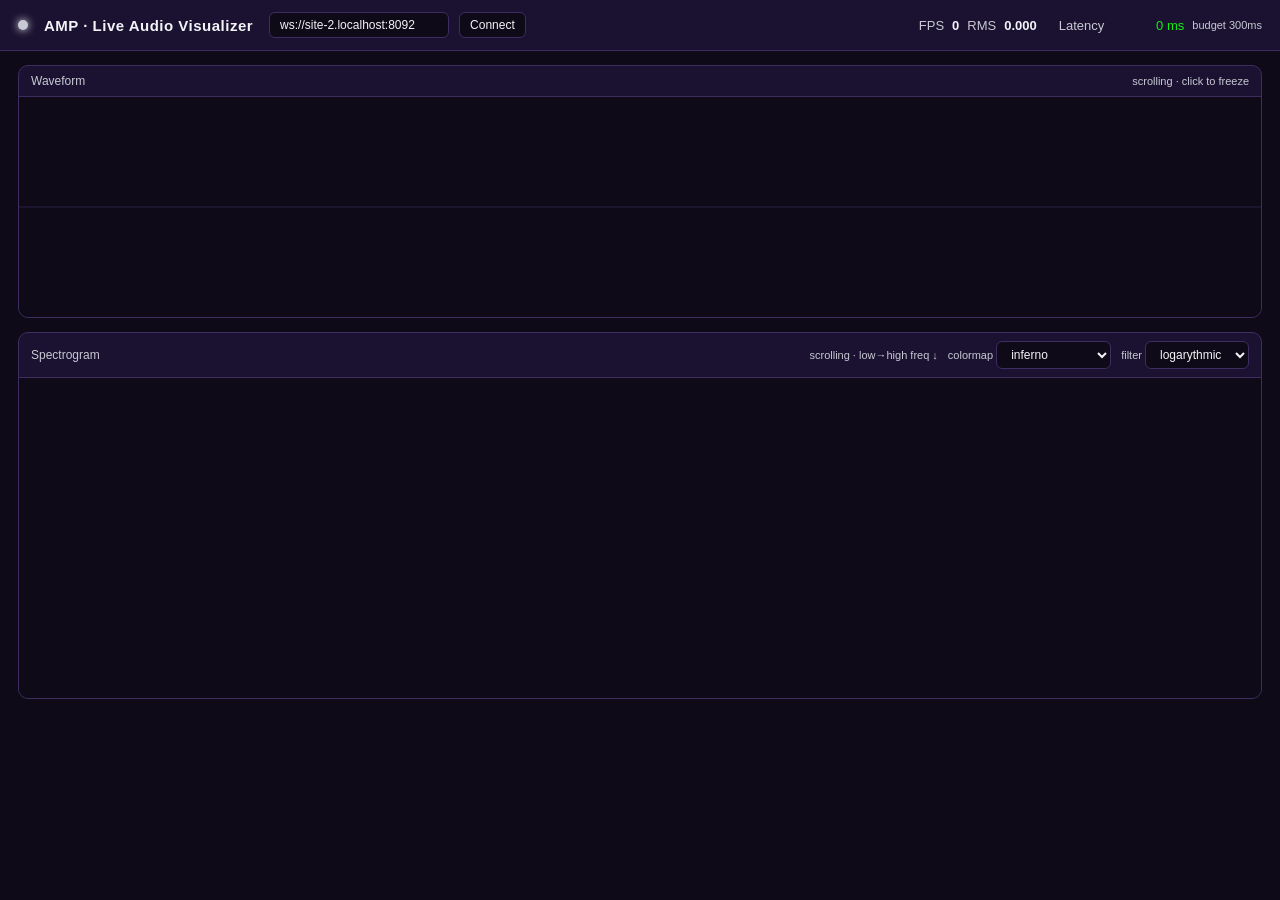
==== web/index.html @ 0b2e8ebe "feat: harden audio pipeline, quarantine legacy senders, unify logging, add viz gauges" ====
<!DOCTYPE html>
<html lang="en">
<head>
<meta charset="utf-8" />
<meta name="viewport" content="width=device-width, initial-scale=1" />
<title>AMP — Live Audio Visualizer</title>
<style>
  /* SRP theme tokens (mirrors srp-css-theme-pack) */
  :root {
    --color-bg: #0f0a18;
    --color-surface: #1a1230;
    --color-text: #f3f3f7;
    --color-text-muted: #c8c9d4;
    --color-primary: #12f012;
    --color-primary-contrast: #041105;
    --color-secondary: #7a2fff;
    --color-accent: #00d1ff;
    --color-border: #3d2d61;
  }
  * { box-sizing: border-box; }
  html, body {
    margin: 0; height: 100%;
    background: var(--color-bg);
    color: var(--color-text);
    font-family: -apple-system, BlinkMacSystemFont, "Segoe UI", Roboto, sans-serif;
  }
  header {
    display: flex; align-items: center; gap: 16px;
    padding: 12px 18px;
    border-bottom: 1px solid var(--color-border);
    background: var(--color-surface);
  }
  header h1 { font-size: 15px; font-weight: 600; margin: 0; letter-spacing: .5px; }
  .status-dot {
    width: 10px; height: 10px; border-radius: 50%;
    background: var(--color-text-muted);
    box-shadow: 0 0 8px currentColor;
  }
  .status-dot.live { background: var(--color-primary); color: var(--color-primary); }
  .spacer { flex: 1; }
  .meter {
    display: flex; align-items: center; gap: 8px;
    font-variant-numeric: tabular-nums; font-size: 13px;
    color: var(--color-text-muted);
  }
  .meter b { color: var(--color-text); }
  .latency-val { min-width: 72px; text-align: right; }
  .latency-val.ok { color: var(--color-primary); }
  .latency-val.warn { color: #ffd23f; }
  .latency-val.over { color: #ff4d4d; }
  main { padding: 14px 18px; display: flex; flex-direction: column; gap: 14px; }
  .panel {
    background: var(--color-surface);
    border: 1px solid var(--color-border);
    border-radius: 10px;
    overflow: hidden;
  }
  .panel .label {
    padding: 8px 12px; font-size: 12px; color: var(--color-text-muted);
    border-bottom: 1px solid var(--color-border);
    display: flex; justify-content: space-between; align-items: center;
  }
  canvas { display: block; width: 100%; }
  #waveform { height: 220px; }
  #spectrogram { height: 320px; }
  .hint { font-size: 11px; color: var(--color-text-muted); }
  .toolbar { display: flex; gap: 10px; align-items: center; flex-wrap: wrap; }
  select, button {
    background: var(--color-bg); color: var(--color-text);
    border: 1px solid var(--color-border); border-radius: 6px;
    padding: 5px 10px; font-size: 12px; cursor: pointer;
  }
  button:hover { border-color: var(--color-accent); }
  input[type=text] {
    background: var(--color-bg); color: var(--color-text);
    border: 1px solid var(--color-border); border-radius: 6px;
    padding: 5px 10px; font-size: 12px; width: 180px;
  }
</style>
</head>
<body>
<header>
  <span id="statusDot" class="status-dot"></span>
  <h1>AMP · Live Audio Visualizer</h1>
  <div class="toolbar">
    <input id="wsUrl" type="text" value="" placeholder="ws://host:8092" />
    <button id="connectBtn">Connect</button>
  </div>
  <div class="spacer"></div>
  <div class="meter">
    <span>FPS</span><b id="fpsVal">0</b>
    <span>RMS</span><b id="rmsVal">0.000</b>
    <span style="margin-left:14px">Latency</span>
    <span id="latVal" class="latency-val ok">— ms</span>
    <span id="budgetVal" class="hint"></span>
  </div>
</header>

<main>
  <div class="panel">
    <div class="label"><span>Waveform</span><span class="hint">scrolling · click to freeze</span></div>
    <canvas id="waveform"></canvas>
  </div>
  <div class="panel">
    <div class="label">
      <span>Spectrogram</span>
      <span class="toolbar">
        <span class="hint">scrolling · low→high freq ↓</span>
        <label class="hint">colormap
          <select id="colormap">
            <option value="inferno">inferno</option>
            <option value="viridis">viridis</option>
            <option value="mono">mono (green)</option>
          </select>
        </label>
        <label class="hint">filter
          <select id="specPreset">
            <option value="logarythmic">logarythmic</option>
            <option value="linear">linear</option>
            <option value="mel">mel</option>
            <option value="hann">hann</option>
            <option value="haris">haris</option>
            <option value="black">black</option>
            <option value="kalman">kalman</option>
          </select>
        </label>
      </span>
    </div>
    <canvas id="spectrogram"></canvas>
  </div>
</main>

<script>
"use strict";
(function () {
  // ── Config (filled by server "config" hello, defaults otherwise) ──
  const cfg = {
    sampleRate: 44100,
    frameSec: 0.020,
    waveformPoints: 256,
    spectrogramBins: 256,
    budgetMs: 300.0,
  };

  // ── DOM ──
  const waveCanvas = document.getElementById('waveform');
  const specCanvas = document.getElementById('spectrogram');
  const wctx = waveCanvas.getContext('2d');
  const sctx = specCanvas.getContext('2d');
  const statusDot = document.getElementById('statusDot');
  const rmsVal = document.getElementById('rmsVal');
  const latVal = document.getElementById('latVal');
  const budgetVal = document.getElementById('budgetVal');
  const connectBtn = document.getElementById('connectBtn');
  const wsUrlInput = document.getElementById('wsUrl');
  const colormapSel = document.getElementById('colormap');

  budgetVal.textContent = 'budget ' + cfg.budgetMs.toFixed(0) + 'ms';

  // ── Ring buffers ──
  const WAVE_HISTORY = 600;   // ~12 s of frames at 50fps
  const SPEC_HISTORY = 400;   // ~8 s of spectrogram columns
  let waveHistory = [];       // array of Float32Array(waveformPoints)
  let specHistory = [];       // array of Float32Array(spectrogramBins)
  let latestRms = 0;
  let frozen = false;

  waveCanvas.addEventListener('click', () => { frozen = !frozen; });

  // ── HiDPI canvas sizing ──
  function fitCanvas(canvas) {
    const dpr = window.devicePixelRatio || 1;
    const rect = canvas.getBoundingClientRect();
    canvas.width = Math.max(1, Math.floor(rect.width * dpr));
    canvas.height = Math.max(1, Math.floor(rect.height * dpr));
    const ctx = canvas.getContext('2d');
    ctx.setTransform(dpr, 0, 0, dpr, 0, 0);
    return { w: rect.width, h: rect.height };
  }
  let waveSize = fitCanvas(waveCanvas);
  let specSize = fitCanvas(specCanvas);
  window.addEventListener('resize', () => {
    waveSize = fitCanvas(waveCanvas);
    specSize = fitCanvas(specCanvas);
  });

  // ── Colormaps (precomputed 256-entry lookup) ──
  function buildColormap(name) {
    const lut = new Array(256);
    for (let i = 0; i < 256; i++) {
      const t = i / 255;
      let r, g, b;
      if (name === 'mono') {
        r = 18 * t; g = 240 * t; b = 18 * t;
      } else if (name === 'viridis') {
        // cheap viridis approximation
        r = Math.round(255 * (0.27 + 0.90 * t - 0.5 * t * t));
        g = Math.round(255 * (0.00 + 0.85 * t));
        b = Math.round(255 * (0.33 + 0.51 * t - 0.25 * t * t));
      } else { // inferno-ish
        r = Math.round(255 * Math.min(1, 0.0 + 1.4 * t));
        g = Math.round(255 * Math.min(1, Math.max(0, -0.3 + 1.3 * t - 0.4 * t * t)));
        b = Math.round(255 * Math.min(1, Math.max(0, 0.4 + 0.9 * t - 1.1 * t * t)));
      }
      lut[i] = 'rgb(' + (r > 255 ? 255 : r) + ',' + (g > 255 ? 255 : g) + ',' + (b > 255 ? 255 : b) + ')';
    }
    return lut;
  }
  let colormap = buildColormap(colormapSel.value);
  colormapSel.addEventListener('change', () => { colormap = buildColormap(colormapSel.value); });
  const specPreset = document.getElementById('specPreset');
  if (specPreset) {
    specPreset.addEventListener('change', () => {
      const preset = specPreset.value;
      if (ws && ws.readyState === WebSocket.OPEN) {
        ws.send(JSON.stringify({type: 'preset', preset}));
      }
    });
  }

  // ── WebSocket (auto-reconnect with backoff; never blocks the audio path) ──
  let ws = null;
  let wsRetry = 0;
  let wsRetryTimer = null;
  let lastServerTs = 0;     // seconds (epoch) of most recent frame
  let lastPaintTs = 0;      // performance.now() when we received it
  let estLatencyMs = 0;
  let frameCount = 0;
  let lastFpsTime = performance.now();
  let currentFps = 0;
  const fpsVal = document.getElementById('fpsVal');

  function setStatus(state, label) {
    statusDot.classList.remove('live');
    if (state === 'live') statusDot.classList.add('live');
    statusDot.title = label || state;
  }

  function connect(url) {
    if (wsRetryTimer) { clearTimeout(wsRetryTimer); wsRetryTimer = null; }
    if (ws) { try { ws.close(); } catch (e) {} }
    setStatus('connecting', 'connecting…');
    ws = new WebSocket(url);
    ws.onopen = () => { wsRetry = 0; setStatus('live', 'connected'); };
    ws.onclose = () => {
      setStatus('down', 'disconnected — retrying');
      // Backoff: 0.5s, 1s, 2s, 4s … capped at 8s.
      wsRetry = Math.min(wsRetry + 1, 6);
      const delay = Math.min(500 * Math.pow(2, wsRetry - 1), 8000);
      wsRetryTimer = setTimeout(() => connect(url), delay);
    };
    ws.onerror = () => { /* onclose will handle reconnect */ };
    ws.onmessage = (ev) => {
      const msg = JSON.parse(ev.data);
      if (msg.type === 'config') {
        Object.assign(cfg, msg);
        budgetVal.textContent = 'budget ' + cfg.budgetMs.toFixed(0) + 'ms';
        return;
      }
      // analysis frame
      const wave = Float32Array.from(msg.wave);
      const spec = Float32Array.from(msg.spec);
      if (!frozen) {
        waveHistory.push(wave);
        if (waveHistory.length > WAVE_HISTORY) waveHistory.shift();
        specHistory.push(spec);
        if (specHistory.length > SPEC_HISTORY) specHistory.shift();
      }
      latestRms = msg.rms || 0;
      lastServerTs = msg.t;
      lastPaintTs = performance.now();
      // latency is measured at paint time relative to server timestamp
      frameCount++;
      const now = performance.now();
      if (now - lastFpsTime >= 1000) {
        currentFps = Math.round(frameCount / ((now - lastFpsTime) / 1000));
        frameCount = 0;
        lastFpsTime = now;
      }
      // Log inter-frame arrival interval for debugging.
      if (window.__lastFrameArrival) {
        const dt = now - window.__lastFrameArrival;
        if (dt > 150) {
          console.warn('[viz] frame gap', dt.toFixed(0), 'ms @', new Date().toISOString());
        }
      }
      window.__lastFrameArrival = now;
    };
  }

  connectBtn.addEventListener('click', () => {
    const url = wsUrlInput.value.trim();
    if (url) connect(url);
  });

  // ── Drawing ──
  function drawWaveform() {
    const { w, h } = waveSize;
    wctx.clearRect(0, 0, w, h);
    wctx.fillStyle = '#0f0a18';
    wctx.fillRect(0, 0, w, h);
    // midline
    wctx.strokeStyle = 'rgba(61,45,97,0.6)';
    wctx.lineWidth = 1;
    wctx.beginPath(); wctx.moveTo(0, h / 2); wctx.lineTo(w, h / 2); wctx.stroke();

    if (waveHistory.length === 0) return;
    const n = cfg.waveformPoints;
    const colW = w / WAVE_HISTORY;
    for (let f = 0; f < waveHistory.length; f++) {
      const buf = waveHistory[f];
      const x = f * colW;
      wctx.strokeStyle = 'rgba(0,209,255,0.85)';
      wctx.beginPath();
      for (let i = 0; i < n; i++) {
        const px = x + (i / n) * colW;
        const py = h / 2 - buf[i] * (h / 2 - 4);
        if (i === 0) wctx.moveTo(px, py); else wctx.lineTo(px, py);
      }
      wctx.stroke();
    }
  }

  function drawSpectrogram() {
    const { w, h } = specSize;
    // shift existing image left by one column width, then draw newest column on right
    const n = cfg.spectrogramBins;
    const colW = w / SPEC_HISTORY;
    // We redraw fully (cheap enough at these sizes); scrolling illusion via history order.
    sctx.clearRect(0, 0, w, h);
    sctx.fillStyle = '#0f0a18';
    sctx.fillRect(0, 0, w, h);
    for (let f = 0; f < specHistory.length; f++) {
      const buf = specHistory[f];
      const x = f * colW;
      for (let i = 0; i < n; i++) {
        const v = buf[i];
        const idx = Math.max(0, Math.min(255, Math.round(v * 255)));
        sctx.fillStyle = colormap[idx];
        // y: low freq at bottom
        const y = (1 - i / n) * h;
        sctx.fillRect(x, y, colW + 1, h / n + 1);
      }
    }
  }

  function updateMeters() {
    if (fpsVal) fpsVal.textContent = currentFps;
    rmsVal.textContent = latestRms.toFixed(3);
    // Latency = time since the most recent frame's server timestamp, measured now.
    if (lastServerTs > 0) {
      const nowSec = Date.now() / 1000;
      // Combine transport age (server->now) — server ts is in epoch seconds.
      estLatencyMs = Math.max(0, (nowSec - lastServerTs) * 1000);
    }
    latVal.textContent = estLatencyMs.toFixed(0) + ' ms';
    if (estLatencyMs <= cfg.budgetMs * 0.7) latVal.className = 'latency-val ok';
    else if (estLatencyMs <= cfg.budgetMs) latVal.className = 'latency-val warn';
    else latVal.className = 'latency-val over';
  }

  function loop() {
    drawWaveform();
    drawSpectrogram();
    updateMeters();
    requestAnimationFrame(loop);
  }
  requestAnimationFrame(loop);

  // Auto-connect using current host + default viz port if no URL provided.
  if (!wsUrlInput.value) {
    const proto = location.protocol === 'https:' ? 'wss' : 'ws';
    wsUrlInput.value = proto + '://' + location.hostname + ':8092';
  }
})();
</script>
</body>
</html>
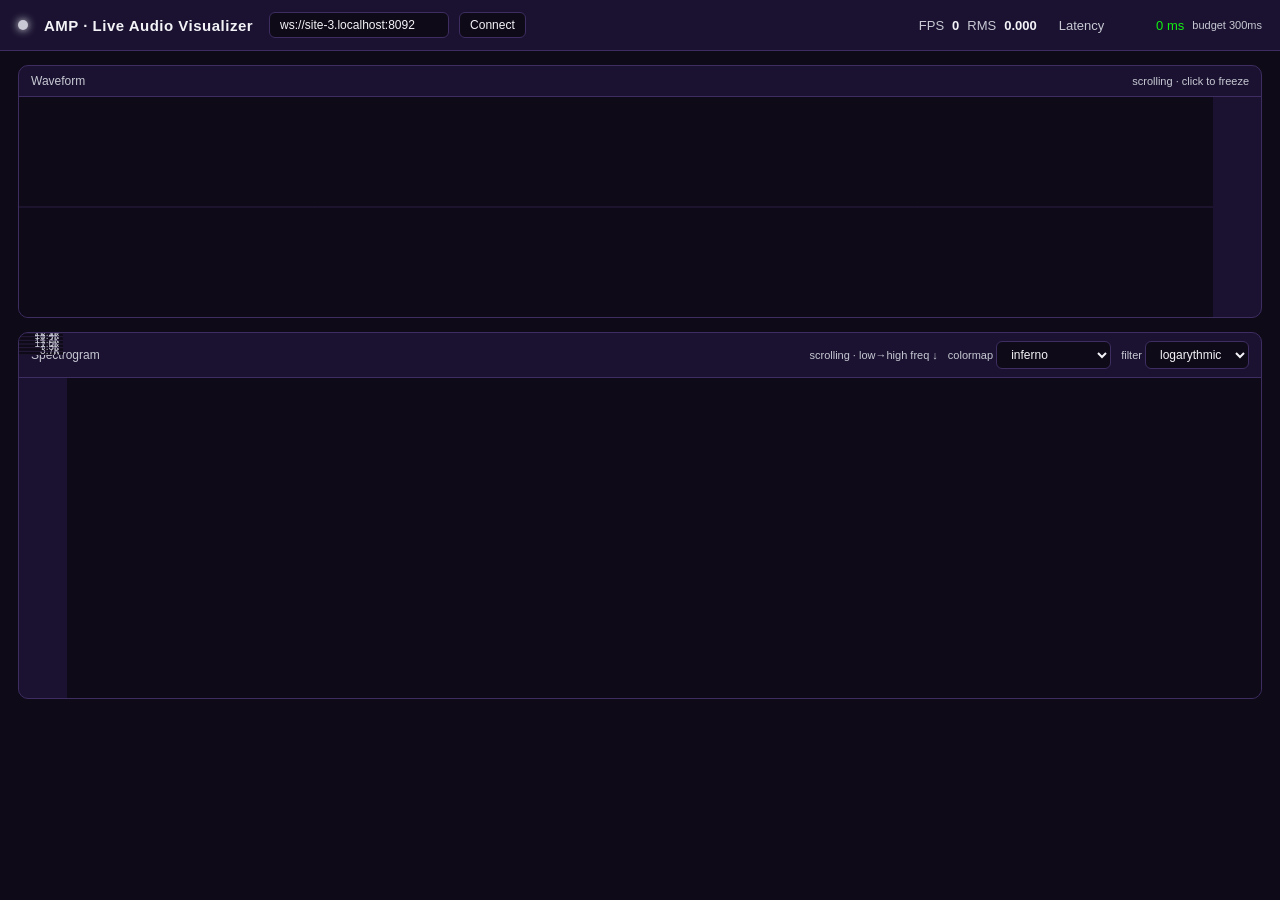
==== commit 988c61ba: "feat: add spectrogram frequency meter and waveform dB meter" ====
--- a/web/index.html
+++ b/web/index.html
@@ -50,6 +50,7 @@
   .latency-val.over { color: #ff4d4d; }
   main { padding: 14px 18px; display: flex; flex-direction: column; gap: 14px; }
   .panel {
+    position: relative;
     background: var(--color-surface);
     border: 1px solid var(--color-border);
     border-radius: 10px;
@@ -60,9 +61,15 @@
     border-bottom: 1px solid var(--color-border);
     display: flex; justify-content: space-between; align-items: center;
   }
+  .meter-strip {
+    position: absolute; top: 0; bottom: 0; width: 44px;
+    pointer-events: none;
+  }
+  .meter-strip.left { left: 0; }
+  .meter-strip.right { right: 0; }
   canvas { display: block; width: 100%; }
-  #waveform { height: 220px; }
-  #spectrogram { height: 320px; }
+  #waveform { height: 220px; padding-right: 48px; }
+  #spectrogram { height: 320px; padding-left: 48px; }
   .hint { font-size: 11px; color: var(--color-text-muted); }
   .toolbar { display: flex; gap: 10px; align-items: center; flex-wrap: wrap; }
   select, button {
@@ -100,6 +107,7 @@
   <div class="panel">
     <div class="label"><span>Waveform</span><span class="hint">scrolling · click to freeze</span></div>
     <canvas id="waveform"></canvas>
+    <canvas id="waveMeter" class="meter-strip right"></canvas>
   </div>
   <div class="panel">
     <div class="label">
@@ -127,6 +135,7 @@
       </span>
     </div>
     <canvas id="spectrogram"></canvas>
+    <canvas id="freqMeter" class="meter-strip left"></canvas>
   </div>
 </main>
 
@@ -145,8 +154,12 @@
   // ── DOM ──
   const waveCanvas = document.getElementById('waveform');
   const specCanvas = document.getElementById('spectrogram');
+  const waveMeter = document.getElementById('waveMeter');
+  const freqMeter = document.getElementById('freqMeter');
   const wctx = waveCanvas.getContext('2d');
   const sctx = specCanvas.getContext('2d');
+  const wmctx = waveMeter.getContext('2d');
+  const fmctx = freqMeter.getContext('2d');
   const statusDot = document.getElementById('statusDot');
   const rmsVal = document.getElementById('rmsVal');
   const latVal = document.getElementById('latVal');
@@ -179,9 +192,13 @@
   }
   let waveSize = fitCanvas(waveCanvas);
   let specSize = fitCanvas(specCanvas);
+  let waveMeterSize = fitCanvas(waveMeter);
+  let freqMeterSize = fitCanvas(freqMeter);
   window.addEventListener('resize', () => {
     waveSize = fitCanvas(waveCanvas);
     specSize = fitCanvas(specCanvas);
+    waveMeterSize = fitCanvas(waveMeter);
+    freqMeterSize = fitCanvas(freqMeter);
   });
 
   // ── Colormaps (precomputed 256-entry lookup) ──
@@ -319,6 +336,31 @@
       }
       wctx.stroke();
     }
+    drawWaveMeter(h);
+  }
+
+  function drawWaveMeter(h) {
+    const { w } = waveMeterSize;
+    wmctx.clearRect(0, 0, w, h);
+    wmctx.fillStyle = '#0f0a18';
+    wmctx.fillRect(0, 0, w, h);
+    const rms = latestRms || 0;
+    const db = rms > 0 ? 20 * Math.log10(rms) : -60;
+    const pct = Math.max(0, Math.min(1, (db + 60) / 60));
+    const barH = h * pct;
+    const grad = wmctx.createLinearGradient(0, h, 0, 0);
+    grad.addColorStop(0, '#12f012');
+    grad.addColorStop(0.6, '#ffd23f');
+    grad.addColorStop(1, '#ff4d4d');
+    wmctx.fillStyle = grad;
+    wmctx.fillRect(4, h - barH, w - 8, barH);
+    wmctx.strokeStyle = '#3d2d61';
+    wmctx.strokeRect(4, 0, w - 8, h);
+    wmctx.fillStyle = '#f3f3f7';
+    wmctx.font = '10px -apple-system, sans-serif';
+    wmctx.textAlign = 'center';
+    wmctx.textBaseline = 'middle';
+    wmctx.fillText(db.toFixed(0) + ' dB', w/2, h/2);
   }
 
   function drawSpectrogram() {
@@ -342,6 +384,29 @@
         sctx.fillRect(x, y, colW + 1, h / n + 1);
       }
     }
+    drawFreqMeter(h, n);
+  }
+
+  function drawFreqMeter(h, n) {
+    const { w, h: mh } = freqMeterSize;
+    fmctx.clearRect(0, 0, w, mh);
+    fmctx.fillStyle = '#0f0a18';
+    fmctx.fillRect(0, 0, w, mh);
+    fmctx.font = '10px -apple-system, sans-serif';
+    fmctx.fillStyle = '#c8c9d4';
+    fmctx.textAlign = 'right';
+    fmctx.textBaseline = 'middle';
+    const sr = cfg.sampleRate || 44100;
+    const nyquist = sr / 2;
+    const steps = 6;
+    for (let i = 0; i <= steps; i++) {
+      const frac = i / steps;
+      const freq = frac * nyquist;
+      const y = (1 - frac) * mh;
+      fmctx.fillText(freq >= 1000 ? (freq/1000).toFixed(1) + 'k' : Math.round(freq) + '', w - 4, y);
+      fmctx.strokeStyle = 'rgba(61,45,97,0.5)';
+      fmctx.beginPath(); fmctx.moveTo(0, y); fmctx.lineTo(w, y); fmctx.stroke();
+    }
   }
 
   function updateMeters() {
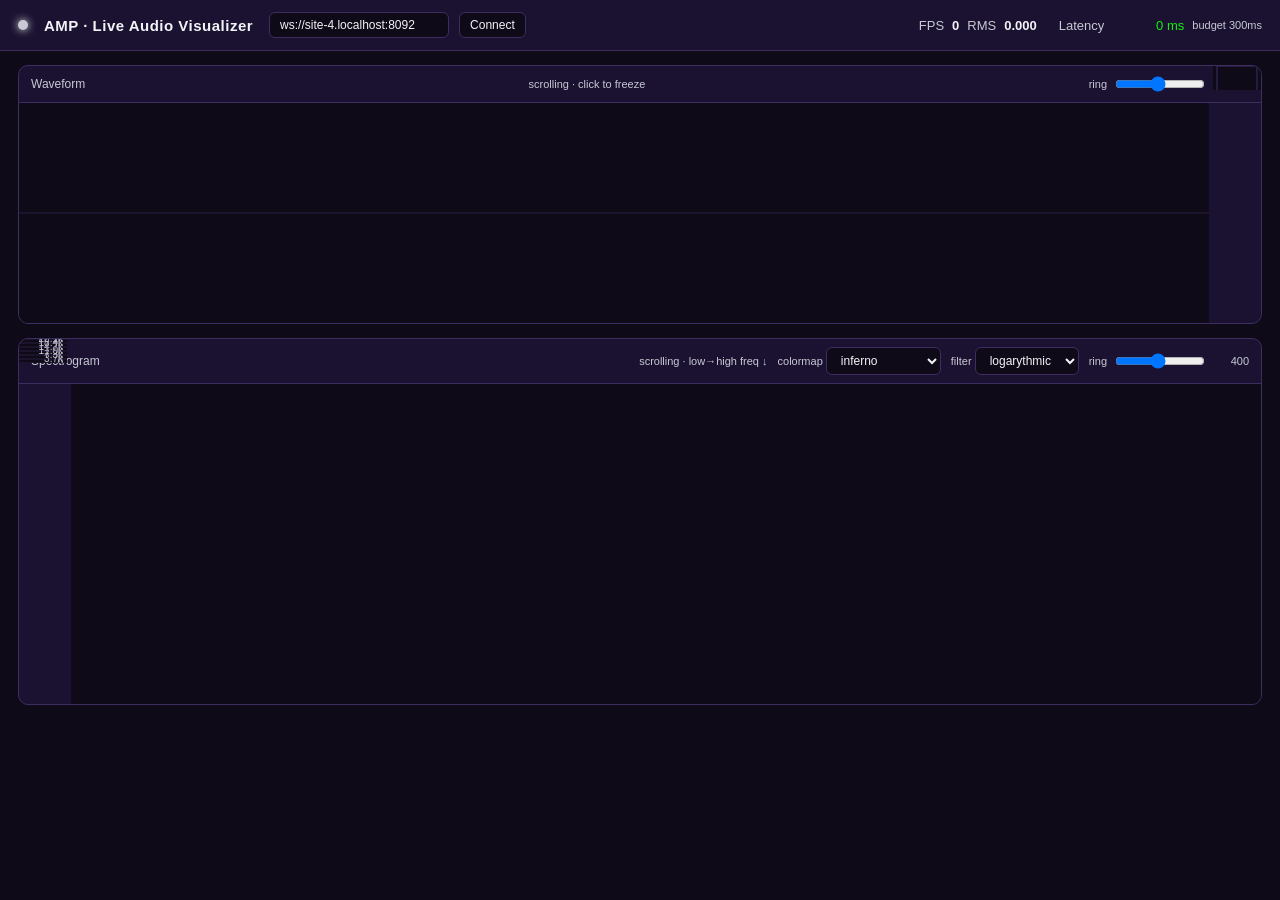
==== commit cf4c5c3a: "feat: configurable ring buffers, smoother scrolling, fixed RMS/dB meter placement" ====
--- a/web/index.html
+++ b/web/index.html
@@ -59,19 +59,22 @@
   .panel .label {
     padding: 8px 12px; font-size: 12px; color: var(--color-text-muted);
     border-bottom: 1px solid var(--color-border);
-    display: flex; justify-content: space-between; align-items: center;
+    display: flex; justify-content: space-between; align-items: center; gap: 10px;
   }
   .meter-strip {
-    position: absolute; top: 0; bottom: 0; width: 44px;
-    pointer-events: none;
+    position: absolute; top: 0; bottom: 0; width: 48px;
+    pointer-events: none; z-index: 2;
   }
   .meter-strip.left { left: 0; }
   .meter-strip.right { right: 0; }
   canvas { display: block; width: 100%; }
-  #waveform { height: 220px; padding-right: 48px; }
-  #spectrogram { height: 320px; padding-left: 48px; }
+  #waveform { height: 220px; padding-right: 52px; }
+  #spectrogram { height: 320px; padding-left: 52px; }
   .hint { font-size: 11px; color: var(--color-text-muted); }
   .toolbar { display: flex; gap: 10px; align-items: center; flex-wrap: wrap; }
+  .buffer-control { display: inline-flex; align-items: center; gap: 6px; }
+  .buffer-control input[type=range] { width: 90px; }
+  .buffer-control .val { min-width: 36px; text-align: right; font-variant-numeric: tabular-nums; }
   select, button {
     background: var(--color-bg); color: var(--color-text);
     border: 1px solid var(--color-border); border-radius: 6px;
@@ -105,7 +108,14 @@
 
 <main>
   <div class="panel">
-    <div class="label"><span>Waveform</span><span class="hint">scrolling · click to freeze</span></div>
+    <div class="label">
+      <span>Waveform</span>
+      <span class="hint">scrolling · click to freeze</span>
+      <label class="hint buffer-control">ring
+        <input id="waveBuffer" type="range" min="60" max="1200" step="10" value="600" />
+        <span class="val" id="waveBufferVal">600</span>
+      </label>
+    </div>
     <canvas id="waveform"></canvas>
     <canvas id="waveMeter" class="meter-strip right"></canvas>
   </div>
@@ -132,6 +142,10 @@
             <option value="kalman">kalman</option>
           </select>
         </label>
+        <label class="hint buffer-control">ring
+          <input id="specBuffer" type="range" min="40" max="800" step="10" value="400" />
+          <span class="val" id="specBufferVal">400</span>
+        </label>
       </span>
     </div>
     <canvas id="spectrogram"></canvas>
@@ -171,14 +185,81 @@
   budgetVal.textContent = 'budget ' + cfg.budgetMs.toFixed(0) + 'ms';
 
   // ── Ring buffers ──
-  const WAVE_HISTORY = 600;   // ~12 s of frames at 50fps
-  const SPEC_HISTORY = 400;   // ~8 s of spectrogram columns
-  let waveHistory = [];       // array of Float32Array(waveformPoints)
-  let specHistory = [];       // array of Float32Array(spectrogramBins)
+  const WAVE_HISTORY_DEFAULT = 600;
+  const SPEC_HISTORY_DEFAULT = 400;
+
+  function createRingBuffer(capacity) {
+    const buf = new Array(capacity);
+    for (let i = 0; i < capacity; i++) buf[i] = null;
+    return { cap: capacity, n: 0, head: 0, data: buf };
+  }
+  function ringPush(rb, item) {
+    if (rb.n < rb.cap) {
+      rb.data[(rb.head + rb.n) % rb.cap] = item;
+      rb.n += 1;
+    } else {
+      rb.data[rb.head] = item;
+      rb.head = (rb.head + 1) % rb.cap;
+    }
+  }
+  function ringItem(rb, idx) {
+    if (idx >= rb.n) return null;
+    const i = (rb.head + idx) % rb.cap;
+    return rb.data[i];
+  }
+  function ringLen(rb) { return rb.n; }
+
+  let waveRb = createRingBuffer(WAVE_HISTORY_DEFAULT);
+  let specRb = createRingBuffer(SPEC_HISTORY_DEFAULT);
   let latestRms = 0;
   let frozen = false;
 
   waveCanvas.addEventListener('click', () => { frozen = !frozen; });
+
+  // Buffer size controls
+  const waveBufferInput = document.getElementById('waveBuffer');
+  const waveBufferVal = document.getElementById('waveBufferVal');
+  const specBufferInput = document.getElementById('specBuffer');
+  const specBufferVal = document.getElementById('specBufferVal');
+
+  function setWaveBufferSize(n) {
+    n = Math.max(10, Math.min(1200, n));
+    const newRb = createRingBuffer(n);
+    const old = waveRb;
+    const copyCount = Math.min(ringLen(old), n);
+    for (let i = 0; i < copyCount; i++) {
+      newRb.data[i] = ringItem(old, i);
+    }
+    newRb.n = copyCount;
+    newRb.head = 0;
+    waveRb = newRb;
+    if (waveBufferInput) waveBufferInput.value = n;
+    if (waveBufferVal) waveBufferVal.textContent = String(n);
+  }
+  function setSpecBufferSize(n) {
+    n = Math.max(10, Math.min(800, n));
+    const newRb = createRingBuffer(n);
+    const old = specRb;
+    const copyCount = Math.min(ringLen(old), n);
+    for (let i = 0; i < copyCount; i++) {
+      newRb.data[i] = ringItem(old, i);
+    }
+    newRb.n = copyCount;
+    newRb.head = 0;
+    specRb = newRb;
+    if (specBufferInput) specBufferInput.value = n;
+    if (specBufferVal) specBufferVal.textContent = String(n);
+  }
+  if (waveBufferInput) {
+    waveBufferInput.value = String(WAVE_HISTORY_DEFAULT);
+    if (waveBufferVal) waveBufferVal.textContent = String(WAVE_HISTORY_DEFAULT);
+    waveBufferInput.addEventListener('input', () => setWaveBufferSize(parseInt(waveBufferInput.value, 10) || WAVE_HISTORY_DEFAULT));
+  }
+  if (specBufferInput) {
+    specBufferInput.value = String(SPEC_HISTORY_DEFAULT);
+    if (specBufferVal) specBufferVal.textContent = String(SPEC_HISTORY_DEFAULT);
+    specBufferInput.addEventListener('input', () => setSpecBufferSize(parseInt(specBufferInput.value, 10) || SPEC_HISTORY_DEFAULT));
+  }
 
   // ── HiDPI canvas sizing ──
   function fitCanvas(canvas) {
@@ -275,13 +356,11 @@
         return;
       }
       // analysis frame
-      const wave = Float32Array.from(msg.wave);
-      const spec = Float32Array.from(msg.spec);
+      const wave = new Float32Array(msg.wave);
+      const spec = new Float32Array(msg.spec);
       if (!frozen) {
-        waveHistory.push(wave);
-        if (waveHistory.length > WAVE_HISTORY) waveHistory.shift();
-        specHistory.push(spec);
-        if (specHistory.length > SPEC_HISTORY) specHistory.shift();
+        ringPush(waveRb, wave);
+        ringPush(specRb, spec);
       }
       latestRms = msg.rms || 0;
       lastServerTs = msg.t;
@@ -311,22 +390,36 @@
   });
 
   // ── Drawing ──
+  let lastDrawnWaveLen = 0;
+  let lastDrawnSpecLen = 0;
+
   function drawWaveform() {
     const { w, h } = waveSize;
-    wctx.clearRect(0, 0, w, h);
+    const n = cfg.waveformPoints;
+    const cap = waveRb.cap;
+    const colW = w / cap;
+    const historyLen = ringLen(waveRb);
+    const oldestIdx = Math.max(0, historyLen - cap);
+    const visibleCount = historyLen - oldestIdx;
+
     wctx.fillStyle = '#0f0a18';
     wctx.fillRect(0, 0, w, h);
-    // midline
     wctx.strokeStyle = 'rgba(61,45,97,0.6)';
     wctx.lineWidth = 1;
     wctx.beginPath(); wctx.moveTo(0, h / 2); wctx.lineTo(w, h / 2); wctx.stroke();
 
-    if (waveHistory.length === 0) return;
-    const n = cfg.waveformPoints;
-    const colW = w / WAVE_HISTORY;
-    for (let f = 0; f < waveHistory.length; f++) {
-      const buf = waveHistory[f];
-      const x = f * colW;
+    if (visibleCount === 0) {
+      lastDrawnWaveLen = 0;
+      drawWaveMeter(h);
+      return;
+    }
+
+    const oldestVisibleIdx = oldestIdx;
+    for (let f = oldestVisibleIdx; f < historyLen; f++) {
+      const buf = ringItem(waveRb, f);
+      if (!buf) continue;
+      const framePos = f - oldestVisibleIdx;
+      const x = framePos * colW;
       wctx.strokeStyle = 'rgba(0,209,255,0.85)';
       wctx.beginPath();
       for (let i = 0; i < n; i++) {
@@ -336,14 +429,16 @@
       }
       wctx.stroke();
     }
+    lastDrawnWaveLen = visibleCount;
     drawWaveMeter(h);
   }
 
   function drawWaveMeter(h) {
     const { w } = waveMeterSize;
-    wmctx.clearRect(0, 0, w, h);
+    const mw = Math.max(1, w);
+    wmctx.clearRect(0, 0, mw, h);
     wmctx.fillStyle = '#0f0a18';
-    wmctx.fillRect(0, 0, w, h);
+    wmctx.fillRect(0, 0, mw, h);
     const rms = latestRms || 0;
     const db = rms > 0 ? 20 * Math.log10(rms) : -60;
     const pct = Math.max(0, Math.min(1, (db + 60) / 60));
@@ -353,37 +448,50 @@
     grad.addColorStop(0.6, '#ffd23f');
     grad.addColorStop(1, '#ff4d4d');
     wmctx.fillStyle = grad;
-    wmctx.fillRect(4, h - barH, w - 8, barH);
+    wmctx.fillRect(4, h - barH, mw - 8, barH);
     wmctx.strokeStyle = '#3d2d61';
-    wmctx.strokeRect(4, 0, w - 8, h);
+    wmctx.strokeRect(4, 0, mw - 8, h);
     wmctx.fillStyle = '#f3f3f7';
     wmctx.font = '10px -apple-system, sans-serif';
     wmctx.textAlign = 'center';
     wmctx.textBaseline = 'middle';
-    wmctx.fillText(db.toFixed(0) + ' dB', w/2, h/2);
+    wmctx.fillText(db.toFixed(0) + ' dB', mw / 2, h / 2);
   }
 
   function drawSpectrogram() {
     const { w, h } = specSize;
-    // shift existing image left by one column width, then draw newest column on right
     const n = cfg.spectrogramBins;
-    const colW = w / SPEC_HISTORY;
-    // We redraw fully (cheap enough at these sizes); scrolling illusion via history order.
+    const cap = specRb.cap;
+    const colW = w / cap;
+    const historyLen = ringLen(specRb);
+    const oldestIdx = Math.max(0, historyLen - cap);
+    const visibleCount = historyLen - oldestIdx;
+
     sctx.clearRect(0, 0, w, h);
     sctx.fillStyle = '#0f0a18';
     sctx.fillRect(0, 0, w, h);
-    for (let f = 0; f < specHistory.length; f++) {
-      const buf = specHistory[f];
-      const x = f * colW;
+
+    if (visibleCount === 0) {
+      lastDrawnSpecLen = 0;
+      drawFreqMeter(h, n);
+      return;
+    }
+
+    const oldestVisibleIdx = oldestIdx;
+    for (let f = oldestVisibleIdx; f < historyLen; f++) {
+      const buf = ringItem(specRb, f);
+      if (!buf) continue;
+      const framePos = f - oldestVisibleIdx;
+      const x = framePos * colW;
       for (let i = 0; i < n; i++) {
         const v = buf[i];
         const idx = Math.max(0, Math.min(255, Math.round(v * 255)));
         sctx.fillStyle = colormap[idx];
-        // y: low freq at bottom
         const y = (1 - i / n) * h;
         sctx.fillRect(x, y, colW + 1, h / n + 1);
       }
     }
+    lastDrawnSpecLen = visibleCount;
     drawFreqMeter(h, n);
   }
 
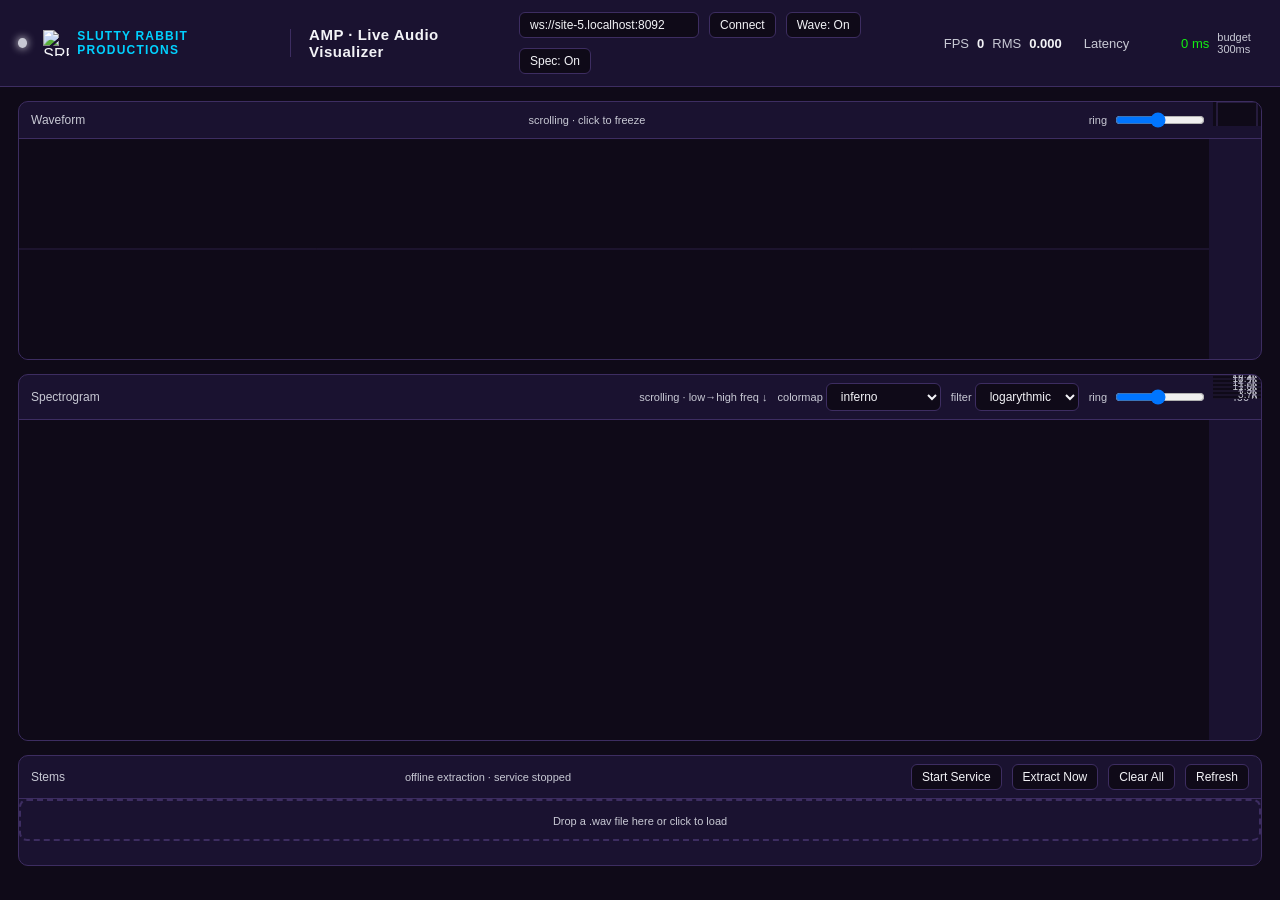
==== commit d216e6d2: "feat: Android mic source spinner, web graph toggles, stem extraction, config persistence Android app" ====
--- a/web/index.html
+++ b/web/index.html
@@ -31,6 +31,17 @@
     background: var(--color-surface);
   }
   header h1 { font-size: 15px; font-weight: 600; margin: 0; letter-spacing: .5px; }
+  .brand {
+    display: inline-flex; align-items: center; gap: 8px;
+    text-decoration: none; color: var(--color-text);
+    padding-right: 14px; margin-right: 2px;
+    border-right: 1px solid var(--color-border);
+  }
+  .brand-logo { width: 26px; height: 26px; display: block; }
+  .brand-name {
+    font-size: 12px; font-weight: 700; letter-spacing: 1.2px;
+    text-transform: uppercase; color: var(--color-accent, var(--color-text));
+  }
   .status-dot {
     width: 10px; height: 10px; border-radius: 50%;
     background: var(--color-text-muted);
@@ -69,7 +80,7 @@
   .meter-strip.right { right: 0; }
   canvas { display: block; width: 100%; }
   #waveform { height: 220px; padding-right: 52px; }
-  #spectrogram { height: 320px; padding-left: 52px; }
+  #spectrogram { height: 320px; padding-right: 52px; }
   .hint { font-size: 11px; color: var(--color-text-muted); }
   .toolbar { display: flex; gap: 10px; align-items: center; flex-wrap: wrap; }
   .buffer-control { display: inline-flex; align-items: center; gap: 6px; }
@@ -81,6 +92,7 @@
     padding: 5px 10px; font-size: 12px; cursor: pointer;
   }
   button:hover { border-color: var(--color-accent); }
+  button.off { opacity: 0.5; border-color: var(--color-text-muted); }
   input[type=text] {
     background: var(--color-bg); color: var(--color-text);
     border: 1px solid var(--color-border); border-radius: 6px;
@@ -91,10 +103,16 @@
 <body>
 <header>
   <span id="statusDot" class="status-dot"></span>
+  <a class="brand" href="https://sluttyrabbit.productions" title="Slutty Rabbit Productions" target="_blank" rel="noopener">
+    <img class="brand-logo" src="assets/logo-primary.svg" alt="SRP" />
+    <span class="brand-name">Slutty Rabbit Productions</span>
+  </a>
   <h1>AMP · Live Audio Visualizer</h1>
   <div class="toolbar">
     <input id="wsUrl" type="text" value="" placeholder="ws://host:8092" />
     <button id="connectBtn">Connect</button>
+    <button id="toggleWaveBtn" title="Toggle waveform graph">Wave: On</button>
+    <button id="toggleSpecBtn" title="Toggle spectrogram graph">Spec: On</button>
   </div>
   <div class="spacer"></div>
   <div class="meter">
@@ -149,7 +167,28 @@
       </span>
     </div>
     <canvas id="spectrogram"></canvas>
-    <canvas id="freqMeter" class="meter-strip left"></canvas>
+    <canvas id="freqMeter" class="meter-strip right"></canvas>
+  </div>
+  <div class="panel" id="stemsPanel">
+    <div class="label">
+      <span>Stems</span>
+      <span class="hint" id="stemServiceStatus">offline extraction · service stopped</span>
+      <span class="toolbar">
+        <button id="toggleStemServiceBtn">Start Service</button>
+        <button id="extractNowBtn">Extract Now</button>
+        <button id="clearStemsBtn">Clear All</button>
+        <button id="refreshStemsBtn">Refresh</button>
+      </span>
+    </div>
+    <div id="dropZone" style="padding:10px 12px; border:2px dashed #3d2d61; border-radius:8px; text-align:center; cursor:pointer;">
+      <span class="hint">Drop a .wav file here or click to load</span>
+      <input id="fileInput" type="file" accept=".wav,audio/wav" style="display:none;" />
+    </div>
+    <div style="padding:0 12px 10px 12px;">
+      <span class="hint" id="stemStats"></span>
+      <div id="stemExceptions" style="margin-top:6px; display:flex; flex-direction:column; gap:4px;"></div>
+      <div id="stemList" style="margin-top:8px; display:flex; flex-direction:column; gap:6px;"></div>
+    </div>
   </div>
 </main>
 
@@ -181,6 +220,8 @@
   const connectBtn = document.getElementById('connectBtn');
   const wsUrlInput = document.getElementById('wsUrl');
   const colormapSel = document.getElementById('colormap');
+  const toggleWaveBtn = document.getElementById('toggleWaveBtn');
+  const toggleSpecBtn = document.getElementById('toggleSpecBtn');
 
   budgetVal.textContent = 'budget ' + cfg.budgetMs.toFixed(0) + 'ms';
 
@@ -213,6 +254,10 @@
   let specRb = createRingBuffer(SPEC_HISTORY_DEFAULT);
   let latestRms = 0;
   let frozen = false;
+  // Effective per-graph active state mirrored from the server. Used to pause +
+  // dump a graph's ring when it is disabled so the buffer stops filling (and old
+  // frames don't replay when it is re-enabled).
+  const graphActive = { wave: true, spec: true };
 
   waveCanvas.addEventListener('click', () => { frozen = !frozen; });
 
@@ -353,14 +398,37 @@
       if (msg.type === 'config') {
         Object.assign(cfg, msg);
         budgetVal.textContent = 'budget ' + cfg.budgetMs.toFixed(0) + 'ms';
+        // Sync the per-graph toggle buttons with the server's state.
+        if (msg.graph_states) {
+          setGraphToggle('wave', msg.graph_states.wave_active !== false && msg.graph_states.wave_manual !== false);
+          setGraphToggle('spec', msg.graph_states.spec_active !== false && msg.graph_states.spec_manual !== false);
+        }
         return;
       }
       // analysis frame
-      const wave = new Float32Array(msg.wave);
-      const spec = new Float32Array(msg.spec);
+      // Server sends wave/spec === null (and *_active:false) when a graph is
+      // disabled. We PAUSE that graph's ring (don't push) and DUMP it on the
+      // transition to disabled so it stops filling and old frames don't replay
+      // when re-enabled. RMS/latency still update from the frame.
+      const waveActive = msg.wave_active !== false;
+      const specActive = msg.spec_active !== false;
+
+      // Dump a graph's ring the moment it goes inactive (one-time clear).
+      if (!waveActive && graphActive.wave) {
+        waveRb = createRingBuffer(waveRb.cap);
+      }
+      if (!specActive && graphActive.spec) {
+        specRb = createRingBuffer(specRb.cap);
+      }
+      graphActive.wave = waveActive;
+      graphActive.spec = specActive;
+
+      // Build typed arrays only for active graphs (null otherwise).
+      const wave = waveActive ? new Float32Array(msg.wave) : null;
+      const spec = specActive ? new Float32Array(msg.spec) : null;
       if (!frozen) {
-        ringPush(waveRb, wave);
-        ringPush(specRb, spec);
+        if (waveActive) ringPush(waveRb, wave);
+        if (specActive) ringPush(specRb, spec);
       }
       latestRms = msg.rms || 0;
       lastServerTs = msg.t;
@@ -389,11 +457,42 @@
     if (url) connect(url);
   });
 
-  // ── Drawing ──
-  let lastDrawnWaveLen = 0;
-  let lastDrawnSpecLen = 0;
-
-  function drawWaveform() {
+  // ── Per-graph enable/disable toggles ──
+  // Local mirror of the server's manual enable state for each graph. The
+  // server is authoritative (it also force-disables both during extraction),
+  // so we send our intent and let the server echo the effective state back via
+  // the config hello / stats. We keep a local guess for instant button feel.
+  const graphManual = { wave: true, spec: true };
+
+  function setGraphToggle(graph, on) {
+    const btn = graph === 'wave' ? toggleWaveBtn : toggleSpecBtn;
+    if (!btn) return;
+    btn.textContent = (graph === 'wave' ? 'Wave' : 'Spec') + ': ' + (on ? 'On' : 'Off');
+    btn.classList.toggle('off', !on);
+    graphManual[graph] = on;
+  }
+
+  function toggleGraph(graph) {
+    const next = !graphManual[graph];
+    setGraphToggle(graph, next);
+    // Apply immediately (don't wait a round-trip): pause + dump that graph's
+    // ring so it stops filling right now. The server remains authoritative for
+    // the extraction-batch gate, which overrides via incoming frames.
+    graphActive[graph] = next;
+    if (!next) {
+      if (graph === 'wave') waveRb = createRingBuffer(waveRb.cap);
+      else specRb = createRingBuffer(specRb.cap);
+    }
+    if (ws && ws.readyState === WebSocket.OPEN) {
+      ws.send(JSON.stringify({ type: 'graph', graph: graph, enabled: next }));
+    }
+  }
+
+  if (toggleWaveBtn) toggleWaveBtn.addEventListener('click', () => toggleGraph('wave'));
+  if (toggleSpecBtn) toggleSpecBtn.addEventListener('click', () => toggleGraph('spec'));
+
+  // ── Drawing helpers (full redraw) ──
+  function drawWaveformFull() {
     const { w, h } = waveSize;
     const n = cfg.waveformPoints;
     const cap = waveRb.cap;
@@ -409,7 +508,6 @@
     wctx.beginPath(); wctx.moveTo(0, h / 2); wctx.lineTo(w, h / 2); wctx.stroke();
 
     if (visibleCount === 0) {
-      lastDrawnWaveLen = 0;
       drawWaveMeter(h);
       return;
     }
@@ -429,7 +527,6 @@
       }
       wctx.stroke();
     }
-    lastDrawnWaveLen = visibleCount;
     drawWaveMeter(h);
   }
 
@@ -458,7 +555,7 @@
     wmctx.fillText(db.toFixed(0) + ' dB', mw / 2, h / 2);
   }
 
-  function drawSpectrogram() {
+  function drawSpectrogramFull() {
     const { w, h } = specSize;
     const n = cfg.spectrogramBins;
     const cap = specRb.cap;
@@ -472,7 +569,6 @@
     sctx.fillRect(0, 0, w, h);
 
     if (visibleCount === 0) {
-      lastDrawnSpecLen = 0;
       drawFreqMeter(h, n);
       return;
     }
@@ -491,7 +587,6 @@
         sctx.fillRect(x, y, colW + 1, h / n + 1);
       }
     }
-    lastDrawnSpecLen = visibleCount;
     drawFreqMeter(h, n);
   }
 
@@ -517,6 +612,38 @@
     }
   }
 
+  // ── Incremental drawing ──
+  let lastDrawnWaveLen = 0;
+  let lastDrawnSpecLen = 0;
+
+  function drawWaveform() {
+    if (frozen) {
+      const { w, h } = waveSize;
+      wctx.fillStyle = '#0f0a18';
+      wctx.fillRect(0, 0, w, h);
+      wctx.strokeStyle = 'rgba(61,45,97,0.6)';
+      wctx.lineWidth = 1;
+      wctx.beginPath(); wctx.moveTo(0, h / 2); wctx.lineTo(w, h / 2); wctx.stroke();
+      drawWaveMeter(h);
+      return;
+    }
+    drawWaveformFull();
+  }
+
+  function drawSpectrogram() {
+    if (frozen) {
+      const { w, h } = specSize;
+      sctx.fillStyle = '#0f0a18';
+      sctx.fillRect(0, 0, w, h);
+      sctx.strokeStyle = 'rgba(61,45,97,0.6)';
+      sctx.lineWidth = 1;
+      sctx.beginPath(); sctx.moveTo(0, h / 2); sctx.lineTo(w, h / 2); sctx.stroke();
+      drawFreqMeter(h, cfg.spectrogramBins);
+      return;
+    }
+    drawSpectrogramFull();
+  }
+
   function updateMeters() {
     if (fpsVal) fpsVal.textContent = currentFps;
     rmsVal.textContent = latestRms.toFixed(3);
@@ -533,8 +660,11 @@
   }
 
   function loop() {
-    drawWaveform();
-    drawSpectrogram();
+    // Skip drawing a disabled graph entirely: its ring is already dumped (see
+    // onmessage) so there is nothing to render, and skipping saves CPU on the
+    // mini PC. The last frame stays frozen on screen until re-enabled.
+    if (graphActive.wave) drawWaveform();
+    if (graphActive.spec) drawSpectrogram();
     updateMeters();
     requestAnimationFrame(loop);
   }
@@ -545,7 +675,264 @@
     const proto = location.protocol === 'https:' ? 'wss' : 'ws';
     wsUrlInput.value = proto + '://' + location.hostname + ':8092';
   }
+
+  // ── Stems panel ──────────────────────────────────────────────────────
+  const refreshStemsBtn = document.getElementById('refreshStemsBtn');
+  const toggleStemServiceBtn = document.getElementById('toggleStemServiceBtn');
+  const extractNowBtn = document.getElementById('extractNowBtn');
+  const clearStemsBtn = document.getElementById('clearStemsBtn');
+  const stemList = document.getElementById('stemList');
+  const stemStats = document.getElementById('stemStats');
+  const stemServiceStatus = document.getElementById('stemServiceStatus');
+  const stemExceptions = document.getElementById('stemExceptions');
+  const dropZone = document.getElementById('dropZone');
+  const fileInput = document.getElementById('fileInput');
+  let stemServiceEnabled = false;
+
+  function setDropStatus(text, color) {
+    if (!dropZone) return;
+    dropZone.style.borderColor = color || '#3d2d61';
+    const hint = dropZone.querySelector('.hint');
+    if (hint) hint.textContent = text;
+  }
+
+  async function uploadWavFile(file) {
+    if (!file || !file.name.toLowerCase().endsWith('.wav')) {
+      alert('Please select a .wav file');
+      return;
+    }
+    setDropStatus('Uploading ' + file.name + ' ...', '#ffd23f');
+    try {
+      const base = (location.protocol === 'https:' ? 'https' : 'http') + '://' + location.hostname + ':8093';
+      const form = new FormData();
+      form.append('file', file);
+      const res = await fetch(base + '/upload', {
+        method: 'POST',
+        body: form,
+      });
+      if (!res.ok) {
+        const text = await res.text();
+        throw new Error('HTTP ' + res.status + ': ' + text);
+      }
+      const data = await res.json();
+      setDropStatus('Saved ' + data.saved + (data.stem_extraction_queued ? ' · extraction queued' : '') + ' · drop another file', '#12f012');
+      refreshStems();
+    } catch (e) {
+      setDropStatus('Upload failed: ' + e.message + ' · try again', '#ff4d4d');
+    }
+  }
+
+  if (dropZone) {
+    dropZone.addEventListener('click', () => fileInput && fileInput.click());
+    dropZone.addEventListener('dragover', (ev) => {
+      ev.preventDefault();
+      setDropStatus('Drop .wav file here', '#7a2fff');
+    });
+    dropZone.addEventListener('dragleave', () => {
+      setDropStatus('Drop a .wav file here or click to load', '#3d2d61');
+    });
+    dropZone.addEventListener('drop', (ev) => {
+      ev.preventDefault();
+      const file = ev.dataTransfer.files[0];
+      uploadWavFile(file);
+    });
+  }
+
+  if (fileInput) {
+    fileInput.addEventListener('change', () => {
+      const file = fileInput.files[0];
+      if (file) uploadWavFile(file);
+      fileInput.value = '';
+    });
+  }
+
+  async function postJson(path, body) {
+    const base = (location.protocol === 'https:' ? 'https' : 'http') + '://' + location.hostname + ':8093';
+    const res = await fetch(base + path, {
+      method: 'POST',
+      headers: {'Content-Type': 'application/json'},
+      body: JSON.stringify(body || {}),
+    });
+    if (!res.ok) throw new Error('HTTP ' + res.status);
+    return res.json();
+  }
+
+  function updateStemServiceUI(enabled) {
+    stemServiceEnabled = enabled;
+    if (toggleStemServiceBtn) {
+      toggleStemServiceBtn.textContent = enabled ? 'Stop Service' : 'Start Service';
+    }
+    if (stemServiceStatus) {
+      stemServiceStatus.textContent = enabled
+        ? 'offline extraction · service running'
+        : 'offline extraction · service stopped';
+    }
+  }
+
+  if (toggleStemServiceBtn) {
+    toggleStemServiceBtn.addEventListener('click', async () => {
+      try {
+        const data = await postJson('/stems/toggle', { enabled: !stemServiceEnabled });
+        updateStemServiceUI(data.enabled);
+      } catch (e) {
+        alert('Failed to toggle stem service: ' + e.message);
+      }
+    });
+  }
+
+  if (extractNowBtn) {
+    extractNowBtn.addEventListener('click', async () => {
+      try {
+        const data = await postJson('/stems/extract');
+        // Server force-disables BOTH graphs for the whole batch (per KODE.md).
+        // Clear the canvases now for immediate feedback; they repopulate when
+        // the batch finishes and the server re-enables the graphs.
+        if (data.queued > 0) {
+          wctx.fillRect(0, 0, waveSize.w, waveSize.h);
+          sctx.fillRect(0, 0, specSize.w, specSize.h);
+          if (stemServiceStatus) {
+            stemServiceStatus.textContent = 'extracting · both graphs disabled until done';
+          }
+        }
+        alert('Queued extraction for ' + data.queued + ' segments');
+        refreshStems();
+      } catch (e) {
+        alert('Failed to start extraction: ' + e.message);
+      }
+    });
+  }
+
+  if (clearStemsBtn) {
+    clearStemsBtn.addEventListener('click', async () => {
+      if (!confirm('Clear all stored stems? This cannot be undone.')) return;
+      try {
+        const data = await postJson('/stems/clear');
+        alert('Cleared ' + data.cleared + ' segments');
+        refreshStems();
+      } catch (e) {
+        alert('Failed to clear stems: ' + e.message);
+      }
+    });
+  }
+
+  async function refreshStems() {
+    if (!stemList) return;
+    stemList.innerHTML = '<span class="hint">loading...</span>';
+    try {
+      const base = (location.protocol === 'https:' ? 'https' : 'http') + '://' + location.hostname + ':8093';
+      const res = await fetch(base + '/stems');
+      if (!res.ok) throw new Error('HTTP ' + res.status);
+      const data = await res.json();
+      if (stemStats && data.stats) {
+        const ids = Object.keys(data.segments || {});
+        let stemCount = 0;
+        for (const sid of ids) stemCount += Object.keys((data.segments[sid].stems) || {}).length;
+        let txt = 'backend=' + data.stats.backend + ' usage=' + data.stats.usage_pct +
+          '% · ' + ids.length + ' segments · ' + stemCount + ' stems';
+        if (data.stats.graphs_disabled) {
+          txt += ' · ⏸ both graphs disabled (extracting)';
+        } else if (data.stats.graphs_paused) {
+          txt += ' · ⏸ graphs paused (extracting)';
+        }
+        // Reflect effective per-graph on/off state in the header toggles.
+        if (data.stats.graph_states) {
+          const gs = data.stats.graph_states;
+          setGraphToggle('wave', gs.wave_active !== false && gs.wave_manual !== false);
+          setGraphToggle('spec', gs.spec_active !== false && gs.spec_manual !== false);
+          const off = [];
+          if (!gs.wave_active) off.push('wave');
+          if (!gs.spec_active) off.push('spec');
+          if (off.length) txt += ' · graphs off: ' + off.join(', ');
+        }
+        stemStats.textContent = txt;
+      }
+      if (data.service_enabled !== undefined) {
+        updateStemServiceUI(data.service_enabled);
+      }
+      renderExceptions(data.exceptions || []);
+      renderStems(data.segments || {});
+    } catch (e) {
+      stemList.innerHTML = '<span class="hint">failed: ' + e.message + '</span>';
+    }
+  }
+
+  function renderExceptions(exceptions) {
+    if (!stemExceptions) return;
+    if (!exceptions.length) {
+      stemExceptions.innerHTML = '';
+      return;
+    }
+    let html = '';
+    for (const ex of exceptions.slice().reverse()) {
+      const ts = new Date(ex.time * 1000).toLocaleTimeString();
+      html += '<div style="font-size:11px; color:#ff4d4d; padding:2px 0;">' +
+              '<span style="color:#c8c9d4;">' + ts + '</span> ' +
+              '<span style="color:#f3f3f7;">' + escapeHtml(ex.segment_id) + '</span>: ' +
+              escapeHtml(ex.error) + '</div>';
+    }
+    stemExceptions.innerHTML = html;
+  }
+
+  function escapeHtml(text) {
+    if (text == null) return '';
+    return String(text)
+      .replace(/&/g, '&')
+      .replace(/</g, '<')
+      .replace(/>/g, '>')
+      .replace(/"/g, '"');
+  }
+
+  // Lightweight render: one compact row per segment folder, stem names as text
+  // only. We deliberately do NOT embed an <audio> control per stem — with many
+  // folders that instantiates hundreds of media elements and is wasteful on a
+  // CPU-only box. A single player is created lazily only when a row is clicked.
+  function renderStems(segments) {
+    if (!stemList) return;
+    const ids = Object.keys(segments).sort().reverse();
+    if (!ids.length) {
+      stemList.innerHTML = '<span class="hint">no stems yet. they are generated automatically when segments are saved.</span>';
+      return;
+    }
+    let html = '';
+    for (const sid of ids) {
+      const seg = segments[sid];
+      const stems = seg.stems || {};
+      const stemNames = Object.keys(stems);
+      if (!stemNames.length) continue;
+      html += '<div class="stem-row" data-seg="' + sid + '" style="border:1px solid #3d2d61; border-radius:8px; padding:6px 10px; background:#1a1230; cursor:pointer;">';
+      html += '<div style="font-size:12px; color:#c8c9d4;">' + sid + ' <span style="color:#7d7e8c;">(' + stemNames.length + ' stems)</span></div>';
+      html += '<div class="stem-names" style="font-size:11px; color:#9aa; margin-top:2px;">' + stemNames.sort().join(', ') + '</div>';
+      html += '<div class="stem-player" style="display:none; margin-top:6px;"></div>';
+      html += '</div>';
+    }
+    stemList.innerHTML = html || '<span class="hint">no stems available</span>';
+
+    // Lazy single player: only build audio elements on demand (click), so the
+    // panel stays cheap regardless of how many stems exist.
+    stemList.querySelectorAll('.stem-row').forEach(row => {
+      row.addEventListener('click', () => {
+        const player = row.querySelector('.stem-player');
+        if (player.dataset.open === '1') { player.style.display = 'none'; player.dataset.open = '0'; return; }
+        const seg = segments[row.dataset.seg] || {};
+        const stems = seg.stems || {};
+        let ph = '';
+        for (const name of Object.keys(stems).sort()) {
+          const url = seg.segment_path ? seg.segment_path.replace(/\/[^/]*$/, '/' + name + '.wav') : '';
+          ph += '<div style="display:flex; align-items:center; gap:8px; font-size:12px; padding:2px 0;">' +
+                '<span style="width:90px; color:#f3f3f7;">' + name + '</span>' +
+                '<audio controls src="' + url + '" style="height:28px; flex:1;"></audio></div>';
+        }
+        player.innerHTML = ph;
+        player.style.display = 'block';
+        player.dataset.open = '1';
+      });
+    });
+  }
+
+  if (refreshStemsBtn) {
+    refreshStemsBtn.addEventListener('click', refreshStems);
+  }
 })();
 </script>
 </body>
-</html>
+</html>
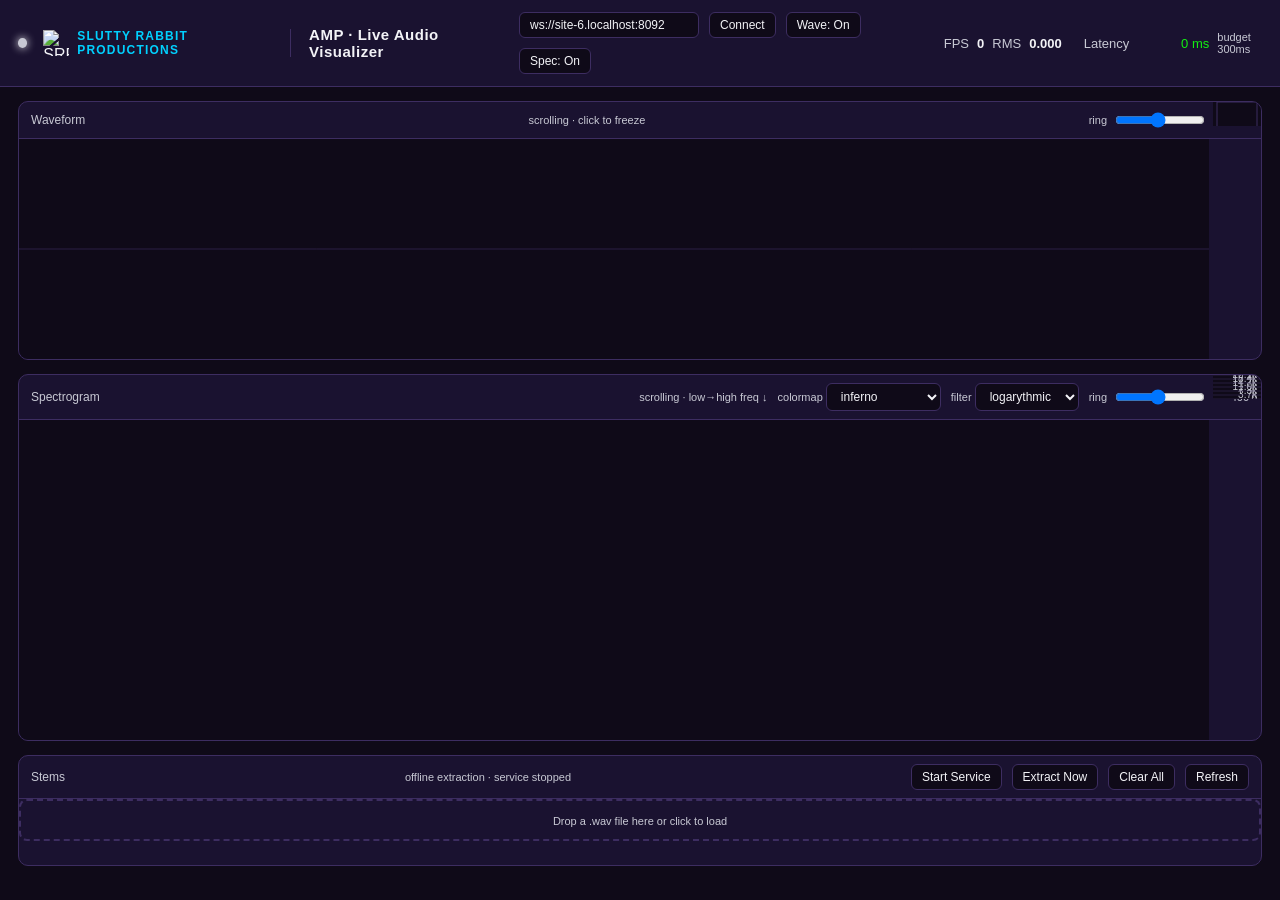
==== commit dc045f54: "feat: add 3.5mm jack/headset + USB mic to Android mic dropdown; fix screen-timeout render Mic select" ====
--- a/web/index.html
+++ b/web/index.html
@@ -659,16 +659,33 @@
     else latVal.className = 'latency-val over';
   }
 
-  function loop() {
-    // Skip drawing a disabled graph entirely: its ring is already dumped (see
-    // onmessage) so there is nothing to render, and skipping saves CPU on the
-    // mini PC. The last frame stays frozen on screen until re-enabled.
+  // Render loop with screen-timeout survival.
+  // requestAnimationFrame is throttled or paused entirely by browsers when the
+  // device screen times out or the tab is hidden. The WebSocket feed keeps
+  // delivering frames and the ring buffers keep filling, but the canvas never
+  // repaints so the waveform + spectrogram stop drawing. We use a setTimeout-
+  // based loop (~30fps) instead of requestAnimationFrame so rendering continues
+  // even when the screen is off or the tab is hidden. 30fps is sufficient for
+  // real-time audio visualization and is not subject to the same throttling.
+  let lastDrawTs = 0;
+  let renderTimer = null;
+
+  function drawOnce() {
+    // Guard: skip if we drew in the last 16ms (prevents double-draw).
+    const now = performance.now();
+    if (now - lastDrawTs < 16) return;
+    lastDrawTs = now;
     if (graphActive.wave) drawWaveform();
     if (graphActive.spec) drawSpectrogram();
     updateMeters();
-    requestAnimationFrame(loop);
-  }
-  requestAnimationFrame(loop);
+  }
+
+  function renderStep() {
+    drawOnce();
+    renderTimer = setTimeout(renderStep, 33);  // ~30fps
+  }
+
+  renderTimer = setTimeout(renderStep, 0);
 
   // Auto-connect using current host + default viz port if no URL provided.
   if (!wsUrlInput.value) {
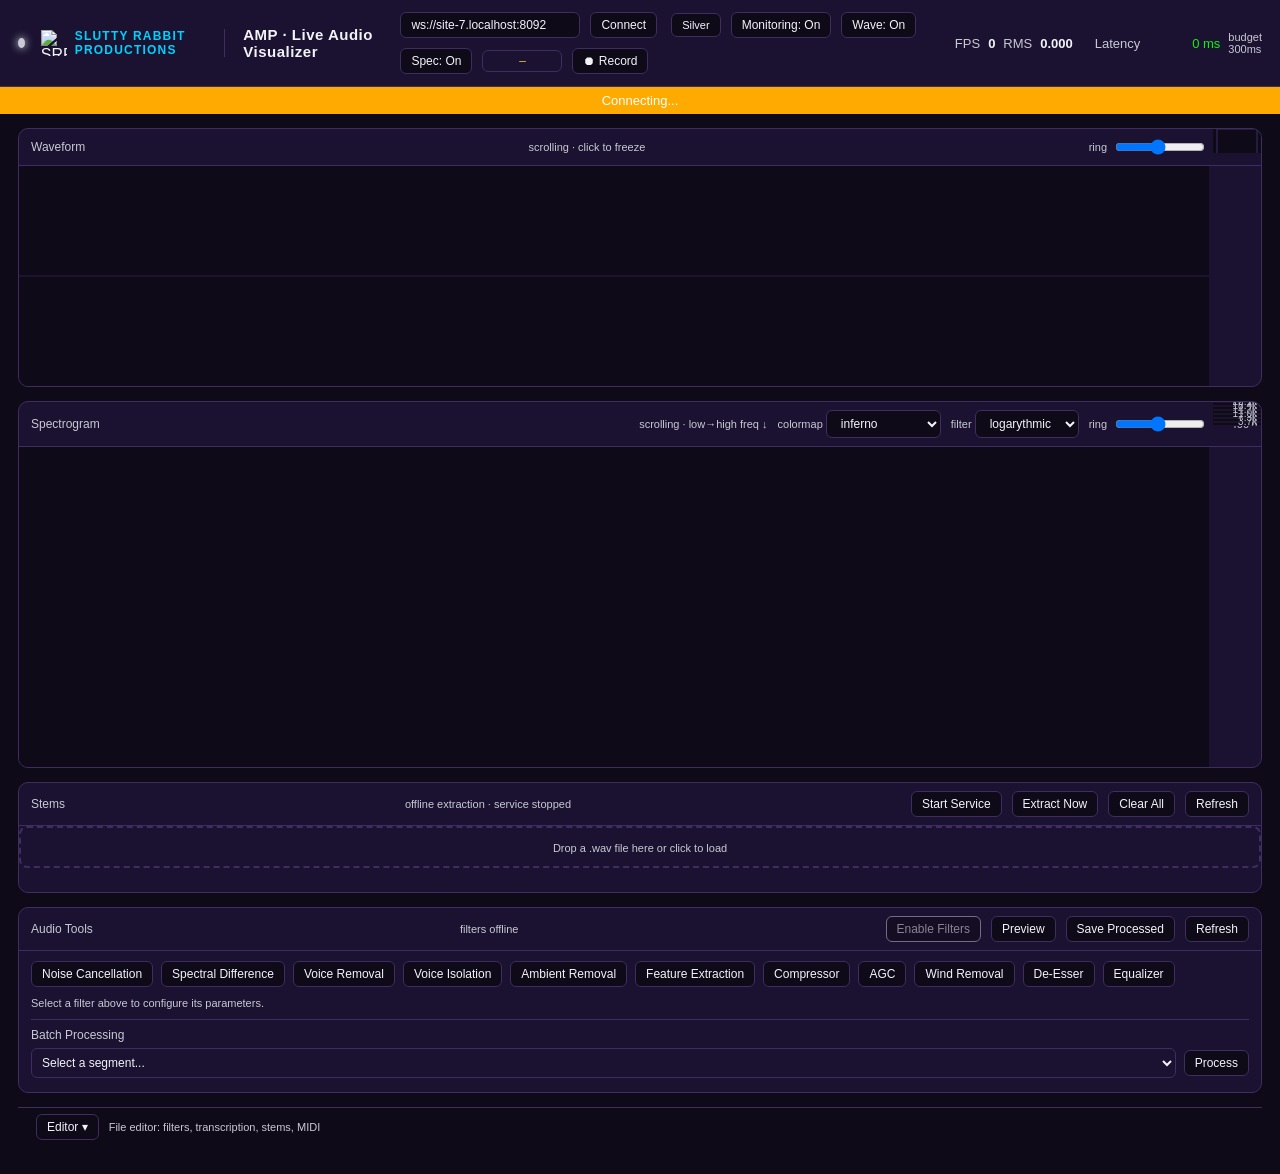
==== commit ccdc36bf: "feat: integrate audio streaming monitoring + stem extraction endpoints - Add /stream endpoint to AMP" ====
--- a/web/index.html
+++ b/web/index.html
@@ -82,6 +82,11 @@
   #waveform { height: 220px; padding-right: 52px; }
   #spectrogram { height: 320px; padding-right: 52px; }
   .hint { font-size: 11px; color: var(--color-text-muted); }
+  .source-ip {
+    font-family: monospace; font-size: 11px; color: #ffd23f;
+    background: #1a1230; border: 1px solid #3d2d61; border-radius: 6px;
+    padding: 4px 8px; min-width: 80px; text-align: center;
+  }
   .toolbar { display: flex; gap: 10px; align-items: center; flex-wrap: wrap; }
   .buffer-control { display: inline-flex; align-items: center; gap: 6px; }
   .buffer-control input[type=range] { width: 90px; }
@@ -99,6 +104,7 @@
     padding: 5px 10px; font-size: 12px; width: 180px;
   }
 </style>
+<link rel="stylesheet" href="editor.css" />
 </head>
 <body>
 <header>
@@ -111,8 +117,12 @@
   <div class="toolbar">
     <input id="wsUrl" type="text" value="" placeholder="ws://host:8092" />
     <button id="connectBtn">Connect</button>
+    <button id="connectSilver" style="margin-left:4px;font-size:11px" title="Connect to silver (10.0.0.147:8092)">Silver</button>
+    <button id="toggleMonitoring" title="Toggle live monitoring">Monitoring: On</button>
     <button id="toggleWaveBtn" title="Toggle waveform graph">Wave: On</button>
     <button id="toggleSpecBtn" title="Toggle spectrogram graph">Spec: On</button>
+    <span id="sourceIp" class="source-ip" title="Source IP">—</span>
+    <button id="recordBtn" title="Record live audio">⏺ Record</button>
   </div>
   <div class="spacer"></div>
   <div class="meter">
@@ -123,6 +133,7 @@
     <span id="budgetVal" class="hint"></span>
   </div>
 </header>
+<div id="connBanner" style="display:none;background:#ff5555;color:white;padding:6px 16px;font-size:13px;z-index:9999;text-align:center"></div>
 
 <main>
   <div class="panel">
@@ -190,6 +201,84 @@
       <div id="stemList" style="margin-top:8px; display:flex; flex-direction:column; gap:6px;"></div>
     </div>
   </div>
+  <!-- Tools panel -->
+  <div class="panel" id="toolsPanel">
+    <div class="label">
+      <span>Audio Tools</span>
+      <span class="hint" id="toolsStatus">filters offline</span>
+      <span class="toolbar">
+        <button id="toolsToggleBtn" class="filter-toggle off">Enable Filters</button>
+        <button id="toolsPreviewBtn">Preview</button>
+        <button id="toolsSaveBtn">Save Processed</button>
+        <button id="toolsRefreshBtn">Refresh</button>
+      </span>
+    </div>
+    <div style="padding:10px 12px;">
+      <div style="display:flex; flex-wrap:wrap; gap:8px; margin-bottom:10px;">
+        <button class="filter-btn" data-filter="noise_cancellation">Noise Cancellation</button>
+        <button class="filter-btn" data-filter="spectral_difference">Spectral Difference</button>
+        <button class="filter-btn" data-filter="voice_removal">Voice Removal</button>
+        <button class="filter-btn" data-filter="voice_isolation">Voice Isolation</button>
+        <button class="filter-btn" data-filter="ambient_removal">Ambient Removal</button>
+        <button class="filter-btn" data-filter="feature_options">Feature Extraction</button>
+        <button class="filter-btn" data-filter="compressor">Compressor</button>
+        <button class="filter-btn" data-filter="agc">AGC</button>
+        <button class="filter-btn" data-filter="wind_noise">Wind Removal</button>
+        <button class="filter-btn" data-filter="deesser">De-Esser</button>
+        <button class="filter-btn" data-filter="equalizer">Equalizer</button>
+      </div>
+      <div id="toolsParams" style="display:flex; flex-direction:column; gap:8px; margin-bottom:10px;"></div>
+      <div id="toolsFeatures" style="display:none; border-top:1px solid #3d2d61; padding-top:8px;">
+        <div style="font-size:12px; color:#c8c9d4; margin-bottom:6px;">Feature Readouts</div>
+        <div id="toolsFeaturesList" style="font-size:11px; color:#9aa; display:grid; grid-template-columns:repeat(3,1fr); gap:4px;"></div>
+      </div>
+      <div style="border-top:1px solid #3d2d61; padding-top:8px; margin-top:8px;">
+        <div style="font-size:12px; color:#c8c9d4; margin-bottom:6px;">Batch Processing</div>
+        <div style="display:flex; gap:8px; align-items:center;">
+          <select id="toolsSegmentSelect" style="flex:1; background:#1a1230; color:#f3f3f7; border:1px solid #3d2d61; border-radius:6px; padding:6px;">
+            <option value="">Select a segment...</option>
+          </select>
+          <button id="toolsBatchBtn">Process</button>
+        </div>
+        <div id="toolsBatchStatus" style="font-size:11px; color:#9aa; margin-top:4px;"></div>
+      </div>
+    </div>
+  </div>
+
+  <!-- Editor Panel -->
+  <div id="editorToggleBar" style="padding:6px 18px; display:flex; align-items:center; gap:10px; border-top:1px solid var(--color-border);">
+    <button id="editorToggleBtn" class="editor-btn">Editor ▾</button>
+    <span class="hint">File editor: filters, transcription, stems, MIDI</span>
+  </div>
+  <div id="editorContainer"></div>
+  <script>
+    (function() {
+      const ct = document.getElementById("editorContainer");
+      const btn = document.getElementById("editorToggleBtn");
+      const bar = document.getElementById("editorToggleBar");
+      let loaded = false;
+      let open = false;
+      function toggleEditor() {
+        open = !open;
+        ct.style.display = open ? "block" : "none";
+        btn.textContent = open ? "Editor ▴" : "Editor ▾";
+        if (open && !loaded) {
+          fetch("/editor.html").then(r => r.text()).then(html => {
+            ct.innerHTML = html;
+            loaded = true;
+            // Show the panel (it starts display:none in editor.html)
+            const ep = document.getElementById("editorPanel");
+            if (ep) ep.style.display = "block";
+            // Init editor JS
+            const s = document.createElement("script");
+            s.src = "/editor.js?v=" + Date.now();
+            document.body.appendChild(s);
+          }).catch(e => { ct.innerHTML = "<div class=\"editor-result-empty\">Failed to load editor: " + e.message + "</div>"; });
+        }
+      }
+      if (btn) btn.addEventListener("click", toggleEditor);
+    })();
+  </script>
 </main>
 
 <script>
@@ -220,6 +309,7 @@
   const connectBtn = document.getElementById('connectBtn');
   const wsUrlInput = document.getElementById('wsUrl');
   const colormapSel = document.getElementById('colormap');
+  const toggleMonitoringBtn = document.getElementById('toggleMonitoring');
   const toggleWaveBtn = document.getElementById('toggleWaveBtn');
   const toggleSpecBtn = document.getElementById('toggleSpecBtn');
 
@@ -377,16 +467,41 @@
     statusDot.classList.remove('live');
     if (state === 'live') statusDot.classList.add('live');
     statusDot.title = label || state;
+    const errEl = document.getElementById('connErr');
+    if (errEl && state === 'down') errEl.textContent = '  ' + label;
+    if (errEl && state === 'live') errEl.textContent = '';
+    const banner = document.getElementById('connBanner');
+    if (banner) {
+      if (state === 'live') { banner.style.display = 'none'; }
+      else if (state === 'down') { banner.style.display = 'block'; banner.textContent = '⚠ Connection lost: ' + label; }
+      else if (state === 'connecting') { banner.style.display = 'block'; banner.style.background = '#ffaa00'; banner.textContent = 'Connecting...'; }
+    }
   }
 
   function connect(url) {
     if (wsRetryTimer) { clearTimeout(wsRetryTimer); wsRetryTimer = null; }
     if (ws) { try { ws.close(); } catch (e) {} }
-    setStatus('connecting', 'connecting…');
-    ws = new WebSocket(url);
+    setStatus('connecting', 'connecting… ' + url);
+    const errEl = document.getElementById('connErr');
+    if (errEl) errEl.textContent = '';
+    try {
+      ws = new WebSocket(url);
+    } catch (e) {
+      setStatus('down', 'WS create failed');
+      if (errEl) errEl.textContent = '  ' + e.message;
+      return;
+    }
     ws.onopen = () => { wsRetry = 0; setStatus('live', 'connected'); };
-    ws.onclose = () => {
-      setStatus('down', 'disconnected — retrying');
+    ws.onclose = (ev) => {
+      const transient = ev.code === 1005 || ev.code === 1006 || !ev.reason;
+      const reason = ev.reason || (ev.code === 1006 ? 'connection refused' : 'code ' + ev.code);
+      if (transient) {
+        setStatus('connecting', 'reconnecting… ' + reason);
+        if (errEl) errEl.textContent = '  ' + reason;
+      } else {
+        setStatus('down', 'disconnected — ' + reason);
+        if (errEl) errEl.textContent = '  ' + reason;
+      }
       // Backoff: 0.5s, 1s, 2s, 4s … capped at 8s.
       wsRetry = Math.min(wsRetry + 1, 6);
       const delay = Math.min(500 * Math.pow(2, wsRetry - 1), 8000);
@@ -398,7 +513,15 @@
       if (msg.type === 'config') {
         Object.assign(cfg, msg);
         budgetVal.textContent = 'budget ' + cfg.budgetMs.toFixed(0) + 'ms';
-        // Sync the per-graph toggle buttons with the server's state.
+        // Display source IP (streaming client)
+        if (msg.source_ip) {
+          const el = document.getElementById('sourceIp');
+          if (el) el.textContent = msg.source_ip;
+        }
+        // Sync the server state back to the UI controls.
+        if (typeof msg.monitoring === 'boolean') {
+          setMonitoringToggle(msg.monitoring);
+        }
         if (msg.graph_states) {
           setGraphToggle('wave', msg.graph_states.wave_active !== false && msg.graph_states.wave_manual !== false);
           setGraphToggle('spec', msg.graph_states.spec_active !== false && msg.graph_states.spec_manual !== false);
@@ -456,6 +579,13 @@
     const url = wsUrlInput.value.trim();
     if (url) connect(url);
   });
+  const connectSilverBtn = document.getElementById('connectSilver');
+  if (connectSilverBtn) {
+    connectSilverBtn.addEventListener('click', () => {
+      wsUrlInput.value = 'ws://10.0.0.147:8092';
+      connect('ws://10.0.0.147:8092');
+    });
+  }
 
   // ── Per-graph enable/disable toggles ──
   // Local mirror of the server's manual enable state for each graph. The
@@ -463,6 +593,14 @@
   // so we send our intent and let the server echo the effective state back via
   // the config hello / stats. We keep a local guess for instant button feel.
   const graphManual = { wave: true, spec: true };
+  let monitoringEnabled = true;
+
+  function setMonitoringToggle(on) {
+    monitoringEnabled = !!on;
+    if (!toggleMonitoringBtn) return;
+    toggleMonitoringBtn.textContent = 'Monitoring: ' + (monitoringEnabled ? 'On' : 'Off');
+    toggleMonitoringBtn.classList.toggle('off', !monitoringEnabled);
+  }
 
   function setGraphToggle(graph, on) {
     const btn = graph === 'wave' ? toggleWaveBtn : toggleSpecBtn;
@@ -470,6 +608,14 @@
     btn.textContent = (graph === 'wave' ? 'Wave' : 'Spec') + ': ' + (on ? 'On' : 'Off');
     btn.classList.toggle('off', !on);
     graphManual[graph] = on;
+  }
+
+  function toggleMonitoring() {
+    const next = !monitoringEnabled;
+    setMonitoringToggle(next);
+    if (ws && ws.readyState === WebSocket.OPEN) {
+      ws.send(JSON.stringify({ type: 'monitor', enabled: next }));
+    }
   }
 
   function toggleGraph(graph) {
@@ -488,6 +634,7 @@
     }
   }
 
+  if (toggleMonitoringBtn) toggleMonitoringBtn.addEventListener('click', toggleMonitoring);
   if (toggleWaveBtn) toggleWaveBtn.addEventListener('click', () => toggleGraph('wave'));
   if (toggleSpecBtn) toggleSpecBtn.addEventListener('click', () => toggleGraph('spec'));
 
@@ -690,8 +837,12 @@
   // Auto-connect using current host + default viz port if no URL provided.
   if (!wsUrlInput.value) {
     const proto = location.protocol === 'https:' ? 'wss' : 'ws';
-    wsUrlInput.value = proto + '://' + location.hostname + ':8092';
-  }
+    const host = (location.hostname || '10.0.0.147');
+    wsUrlInput.value = proto + '://' + host + ':8092';
+  }
+  // Auto-connect on load
+  const autoUrl = wsUrlInput.value.trim();
+  if (autoUrl) connect(autoUrl);
 
   // ── Stems panel ──────────────────────────────────────────────────────
   const refreshStemsBtn = document.getElementById('refreshStemsBtn');
@@ -720,7 +871,7 @@
     }
     setDropStatus('Uploading ' + file.name + ' ...', '#ffd23f');
     try {
-      const base = (location.protocol === 'https:' ? 'https' : 'http') + '://' + location.hostname + ':8093';
+      const base = (location.protocol === 'https:' ? 'https' : 'http') + '://' + (location.hostname || '10.0.0.147') + ':8093';
       const form = new FormData();
       form.append('file', file);
       const res = await fetch(base + '/upload', {
@@ -764,7 +915,7 @@
   }
 
   async function postJson(path, body) {
-    const base = (location.protocol === 'https:' ? 'https' : 'http') + '://' + location.hostname + ':8093';
+    const base = (location.protocol === 'https:' ? 'https' : 'http') + '://' + (location.hostname || '10.0.0.147') + ':8093';
     const res = await fetch(base + path, {
       method: 'POST',
       headers: {'Content-Type': 'application/json'},
@@ -836,7 +987,7 @@
     if (!stemList) return;
     stemList.innerHTML = '<span class="hint">loading...</span>';
     try {
-      const base = (location.protocol === 'https:' ? 'https' : 'http') + '://' + location.hostname + ':8093';
+      const base = (location.protocol === 'https:' ? 'https' : 'http') + '://' + (location.hostname || '10.0.0.147') + ':8093';
       const res = await fetch(base + '/stems');
       if (!res.ok) throw new Error('HTTP ' + res.status);
       const data = await res.json();
@@ -949,7 +1100,282 @@
   if (refreshStemsBtn) {
     refreshStemsBtn.addEventListener('click', refreshStems);
   }
+
+  // ── Tools panel ──────────────────────────────────────────────────────
+  const toolsToggleBtn = document.getElementById("toolsToggleBtn");
+  const toolsPreviewBtn = document.getElementById("toolsPreviewBtn");
+  const toolsSaveBtn = document.getElementById("toolsSaveBtn");
+  const toolsRefreshBtn = document.getElementById("toolsRefreshBtn");
+  const toolsStatus = document.getElementById("toolsStatus");
+  const toolsParams = document.getElementById("toolsParams");
+  const toolsFeatures = document.getElementById("toolsFeatures");
+  const toolsFeaturesList = document.getElementById("toolsFeaturesList");
+  const toolsSegmentSelect = document.getElementById("toolsSegmentSelect");
+  const toolsBatchBtn = document.getElementById("toolsBatchBtn");
+  const toolsBatchStatus = document.getElementById("toolsBatchStatus");
+  const filterBtns = document.querySelectorAll(".filter-btn");
+  let toolsEnabled = false;
+  let activeFilters = new Set();
+  let filterParams = {};
+  const FILTER_REGISTRY = {
+    noise_cancellation: {
+      strength: {type:"float", min:0, max:1, default:0.5, label:"Strength"},
+      noise_floor_db: {type:"float", min:0, max:30, default:1.5, label:"Noise Floor (dB)"},
+      attenuation_db: {type:"float", min:0, max:40, default:9, label:"Attenuation (dB)"}
+    },
+    spectral_difference: {
+      noise_frames: {type:"int", min:5, max:100, default:30, label:"Noise Frames"},
+      reduction_amount: {type:"float", min:0, max:1, default:0.8, label:"Reduction"},
+      smoothing: {type:"float", min:0, max:0.95, default:0.5, label:"Smoothing"}
+    },
+    voice_removal: {
+      voice_low_hz: {type:"int", min:20, max:500, default:80, label:"Low Freq (Hz)"},
+      voice_high_hz: {type:"int", min:1000, max:8000, default:4000, label:"High Freq (Hz)"},
+      attenuation_db: {type:"float", min:0, max:40, default:20, label:"Attenuation (dB)"}
+    },
+    voice_isolation: {
+      voice_low_hz: {type:"int", min:20, max:500, default:80, label:"Low Freq (Hz)"},
+      voice_high_hz: {type:"int", min:1000, max:8000, default:4000, label:"High Freq (Hz)"},
+      preserve_db: {type:"float", min:0, max:10, default:0, label:"Preserve (dB)"},
+      attenuate_db: {type:"float", min:0, max:40, default:18, label:"Attenuate (dB)"}
+    },
+    ambient_removal: {
+      adaptation_rate: {type:"float", min:0.01, max:0.5, default:0.05, label:"Adaptation Rate"},
+      reduction_db: {type:"float", min:0, max:30, default:12, label:"Reduction (dB)"},
+      sensitivity: {type:"float", min:0.5, max:5, default:1.5, label:"Sensitivity"}
+    },
+    feature_options: {},
+    compressor: {
+      threshold_db: {type:"float", min:-60, max:0, default:-20, label:"Threshold (dB)"},
+      ratio: {type:"float", min:1, max:20, default:4, label:"Ratio"},
+      attack_ms: {type:"float", min:0.1, max:100, default:5, label:"Attack (ms)"},
+      release_ms: {type:"float", min:10, max:1000, default:50, label:"Release (ms)"},
+      makeup_gain_db: {type:"float", min:0, max:30, default:6, label:"Makeup Gain (dB)"}
+    },
+    agc: {
+      target_rms: {type:"float", min:0.01, max:0.5, default:0.1, label:"Target RMS"},
+      attack_ms: {type:"float", min:10, max:1000, default:200, label:"Attack (ms)"},
+      release_ms: {type:"float", min:100, max:5000, default:1000, label:"Release (ms)"},
+      max_gain_db: {type:"float", min:0, max:60, default:30, label:"Max Gain (dB)"},
+      min_gain_db: {type:"float", min:-40, max:0, default:-20, label:"Min Gain (dB)"}
+    },
+    wind_noise: {
+      cutoff_hz: {type:"float", min:40, max:500, default:80, label:"Cutoff (Hz)"},
+      strength: {type:"float", min:0, max:1, default:0.7, label:"Strength"}
+    },
+    deesser: {
+      freq_low_hz: {type:"float", min:2000, max:8000, default:4000, label:"Low Freq (Hz)"},
+      freq_high_hz: {type:"float", min:5000, max:16000, default:10000, label:"High Freq (Hz)"},
+      threshold_db: {type:"float", min:-60, max:0, default:-30, label:"Threshold (dB)"},
+      reduction_db: {type:"float", min:0, max:30, default:12, label:"Reduction (dB)"}
+    },
+    equalizer: {
+      band_32hz: {type:"float", min:-12, max:12, default:0, label:"32 Hz"},
+      band_64hz: {type:"float", min:-12, max:12, default:0, label:"64 Hz"},
+      band_125hz: {type:"float", min:-12, max:12, default:0, label:"125 Hz"},
+      band_250hz: {type:"float", min:-12, max:12, default:0, label:"250 Hz"},
+      band_500hz: {type:"float", min:-12, max:12, default:0, label:"500 Hz"},
+      band_1khz: {type:"float", min:-12, max:12, default:0, label:"1 kHz"},
+      band_2khz: {type:"float", min:-12, max:12, default:0, label:"2 kHz"},
+      band_4khz: {type:"float", min:-12, max:12, default:0, label:"4 kHz"},
+      band_8khz: {type:"float", min:-12, max:12, default:0, label:"8 kHz"},
+      band_16khz: {type:"float", min:-12, max:12, default:0, label:"16 kHz"}
+    }
+  };
+  function updateToolsStatus(text) { if (toolsStatus) toolsStatus.textContent = text; }
+  function renderFilterParams() {
+    if (!toolsParams) return;
+    toolsParams.innerHTML = "";
+    if (activeFilters.size === 0) {
+      toolsParams.innerHTML = "<span class='hint'>Select a filter above to configure its parameters.</span>";
+      return;
+    }
+    for (const fname of activeFilters) {
+      const params = FILTER_REGISTRY[fname];
+      if (!params || Object.keys(params).length === 0) continue;
+
+      // Special rendering for equalizer: vertical band sliders
+      if (fname === "equalizer") {
+        const eqContainer = document.createElement("div");
+        eqContainer.style.cssText = "border:1px solid #3d2d61; border-radius:6px; padding:8px; margin-bottom:8px;";
+        eqContainer.innerHTML = "<div style='font-size:11px; color:#7a2fff; margin-bottom:8px; font-weight:bold;'>10-Band Equalizer</div>";
+        const sliderRow = document.createElement("div");
+        sliderRow.style.cssText = "display:flex; align-items:flex-end; justify-content:space-between; gap:4px; height:120px;";
+        const bandDefs = [
+          {name:'32', key:'band_32hz'},
+          {name:'64', key:'band_64hz'},
+          {name:'125', key:'band_125hz'},
+          {name:'250', key:'band_250hz'},
+          {name:'500', key:'band_500hz'},
+          {name:'1k', key:'band_1khz'},
+          {name:'2k', key:'band_2khz'},
+          {name:'4k', key:'band_4khz'},
+          {name:'8k', key:'band_8khz'},
+          {name:'16k', key:'band_16khz'}
+        ];
+        bandDefs.forEach((band, idx) => {
+          const col = document.createElement("div");
+          col.style.cssText = "display:flex; flex-direction:column; align-items:center; flex:1;";
+          const slider = document.createElement("input");
+          slider.type = "range";
+          slider.min = -12;
+          slider.max = 12;
+          slider.step = 0.5;
+          slider.value = filterParams["equalizer." + band.key] ?? 0;
+          slider.style.cssText = "writing-mode: bt-lr; -webkit-appearance: slider-vertical; width:20px; height:80px;";
+          slider.dataset.band = idx;
+          slider.addEventListener("input", (e) => {
+            const gain = parseFloat(e.target.value);
+            filterParams["equalizer." + band.key] = gain;
+            valDisplay.textContent = (gain >= 0 ? "+" : "") + gain.toFixed(1) + " dB";
+            sendFilterConfig();
+          });
+          const valDisplay = document.createElement("div");
+          valDisplay.style.cssText = "font-size:9px; color:#aaa; margin-top:2px;";
+          valDisplay.textContent = ((filterParams["equalizer." + band.key] ?? 0) >= 0 ? "+" : "") + (filterParams["equalizer." + band.key] ?? 0).toFixed(1) + " dB";
+          const label = document.createElement("div");
+          label.style.cssText = "font-size:10px; color:#7a2fff; margin-top:2px;";
+          label.textContent = band.name;
+          col.appendChild(slider);
+          col.appendChild(valDisplay);
+          col.appendChild(label);
+          sliderRow.appendChild(col);
+        });
+        eqContainer.appendChild(sliderRow);
+        const resetBtn = document.createElement("button");
+        resetBtn.textContent = "Reset EQ";
+        resetBtn.style.cssText = "margin-top:6px; background:#3d2d61; color:#fff; border:none; border-radius:4px; padding:4px 8px; cursor:pointer; font-size:11px;";
+        resetBtn.addEventListener("click", () => {
+          bandDefs.forEach(b => { filterParams["equalizer." + b.key] = 0; });
+          sliderRow.querySelectorAll("input[type=range]").forEach(s => { s.value = 0; });
+          sliderRow.querySelectorAll("div").forEach(d => {
+            if (d.style.fontSize === "9px") d.textContent = "+0.0 dB";
+          });
+          sendFilterConfig();
+        });
+        eqContainer.appendChild(resetBtn);
+        toolsParams.appendChild(eqContainer);
+        continue;
+      }
+
+      const div = document.createElement("div");
+      div.style.cssText = "border:1px solid #3d2d61; border-radius:6px; padding:6px 8px;";
+      div.innerHTML = "<div style='font-size:11px; color:#7a2fff; margin-bottom:4px;'>" + fname + "</div>";
+      for (const [pname, pdef] of Object.entries(params)) {
+        const row = document.createElement("div");
+        row.className = "param-row";
+        const lbl = document.createElement("label");
+        lbl.textContent = pdef.label;
+        const inp = document.createElement("input");
+        inp.type = "range";
+        inp.min = pdef.min; inp.max = pdef.max;
+        inp.step = pdef.type === "int" ? 1 : (pdef.max - pdef.min) / 100;
+        inp.value = filterParams[fname + "." + pname] !== undefined ? filterParams[fname + "." + pname] : pdef.default;
+        const val = document.createElement("span");
+        val.className = "val"; val.textContent = inp.value;
+        inp.oninput = () => { val.textContent = inp.value; filterParams[fname + "." + pname] = parseFloat(inp.value); sendFilterConfig(); };
+        row.append(lbl, inp, val); div.append(row);
+      }
+      toolsParams.append(div);
+    }
+  }
+  function sendFilterConfig() {
+    if (!ws || ws.readyState !== 1) return;
+    ws.send(JSON.stringify({type:"tools", enabled: toolsEnabled, filters: Array.from(activeFilters), params: filterParams}));
+  }
+  function sendToolsCommand(cmd, extra) {
+    if (!ws || ws.readyState !== 1) { alert("Not connected to server."); return; }
+    ws.send(JSON.stringify(Object.assign({type:"tools_cmd", cmd: cmd}, extra || {})));
+  }
+  if (toolsToggleBtn) toolsToggleBtn.onclick = () => {
+    toolsEnabled = !toolsEnabled;
+    toolsToggleBtn.textContent = toolsEnabled ? "Disable Filters" : "Enable Filters";
+    toolsToggleBtn.className = toolsEnabled ? "filter-toggle on" : "filter-toggle off";
+    updateToolsStatus(toolsEnabled ? "filters active: " + Array.from(activeFilters).join(", ") : "filters offline");
+    sendFilterConfig();
+  };
+  if (toolsPreviewBtn) toolsPreviewBtn.onclick = () => sendToolsCommand("preview");
+  if (toolsSaveBtn) toolsSaveBtn.onclick = () => sendToolsCommand("save");
+  if (toolsRefreshBtn) toolsRefreshBtn.onclick = () => sendToolsCommand("refresh");
+  if (toolsBatchBtn) toolsBatchBtn.onclick = () => {
+    const seg = toolsSegmentSelect.value;
+    if (!seg) { alert("Select a segment first."); return; }
+    sendToolsCommand("batch", {segment: seg});
+  };
+  filterBtns.forEach(btn => {
+    btn.onclick = () => {
+      const f = btn.dataset.filter;
+      if (activeFilters.has(f)) { activeFilters.delete(f); btn.classList.remove("active"); }
+      else { activeFilters.add(f); btn.classList.add("active"); }
+      renderFilterParams();
+      if (toolsEnabled) sendFilterConfig();
+      updateToolsStatus(toolsEnabled ? "filters active: " + Array.from(activeFilters).join(", ") : "filters offline");
+    };
+  });
+  renderFilterParams();
+  updateToolsStatus("filters offline");
 })();
 </script>
+
+<script>
+/* ── Record Button ─────────────────────────────────────────────────── */
+(function() {
+  const recordBtn = document.getElementById("recordBtn");
+  if (!recordBtn) return;
+  let isRecording = false;
+  let mediaRecorder = null;
+  let recordedChunks = [];
+  let streamReader = null;
+
+  recordBtn.addEventListener("click", async () => {
+    if (!isRecording) {
+      try {
+        const audioCtx = new (window.AudioContext || window.webkitAudioContext)();
+        const dest = audioCtx.createMediaStreamDestination();
+        mediaRecorder = new MediaRecorder(dest.stream, { mimeType: "audio/webm;codecs=opus" });
+        recordedChunks = [];
+        mediaRecorder.ondataavailable = (e) => { if (e.data.size > 0) recordedChunks.push(e.data); };
+        mediaRecorder.onstop = () => {
+          const blob = new Blob(recordedChunks, { type: "audio/webm" });
+          const url = URL.createObjectURL(blob);
+          const a = document.createElement("a");
+          a.href = url;
+          const ts = new Date().toISOString().slice(0,19).replace(/:/g,"-");
+          a.download = "amp_recording_" + ts + ".webm";
+          document.body.appendChild(a); a.click(); document.body.removeChild(a);
+          URL.revokeObjectURL(url);
+          recordedChunks = [];
+        };
+        mediaRecorder.start(100);
+        isRecording = true;
+        recordBtn.textContent = "⏹ Stop";
+        recordBtn.style.color = "#ff4d4d";
+        recordBtn.style.borderColor = "#ff4d4d";
+
+        const resp = await fetch("/stream");
+        if (resp.ok && resp.body) {
+          streamReader = resp.body.getReader();
+          (function pump() {
+            streamReader.read().then(({ done }) => {
+              if (done || !isRecording) { streamReader = null; return; }
+              pump();
+            }).catch(() => { if (isRecording) pump(); });
+          })();
+        }
+      } catch (e) {
+        alert("Recording failed: " + e.message);
+      }
+    } else {
+      isRecording = false;
+      if (streamReader) { streamReader.cancel(); streamReader = null; }
+      if (mediaRecorder && mediaRecorder.state !== "inactive") mediaRecorder.stop();
+      recordBtn.textContent = "⏺ Record";
+      recordBtn.style.color = "";
+      recordBtn.style.borderColor = "";
+    }
+  });
+})();
+</script>
+
 </body>
 </html>
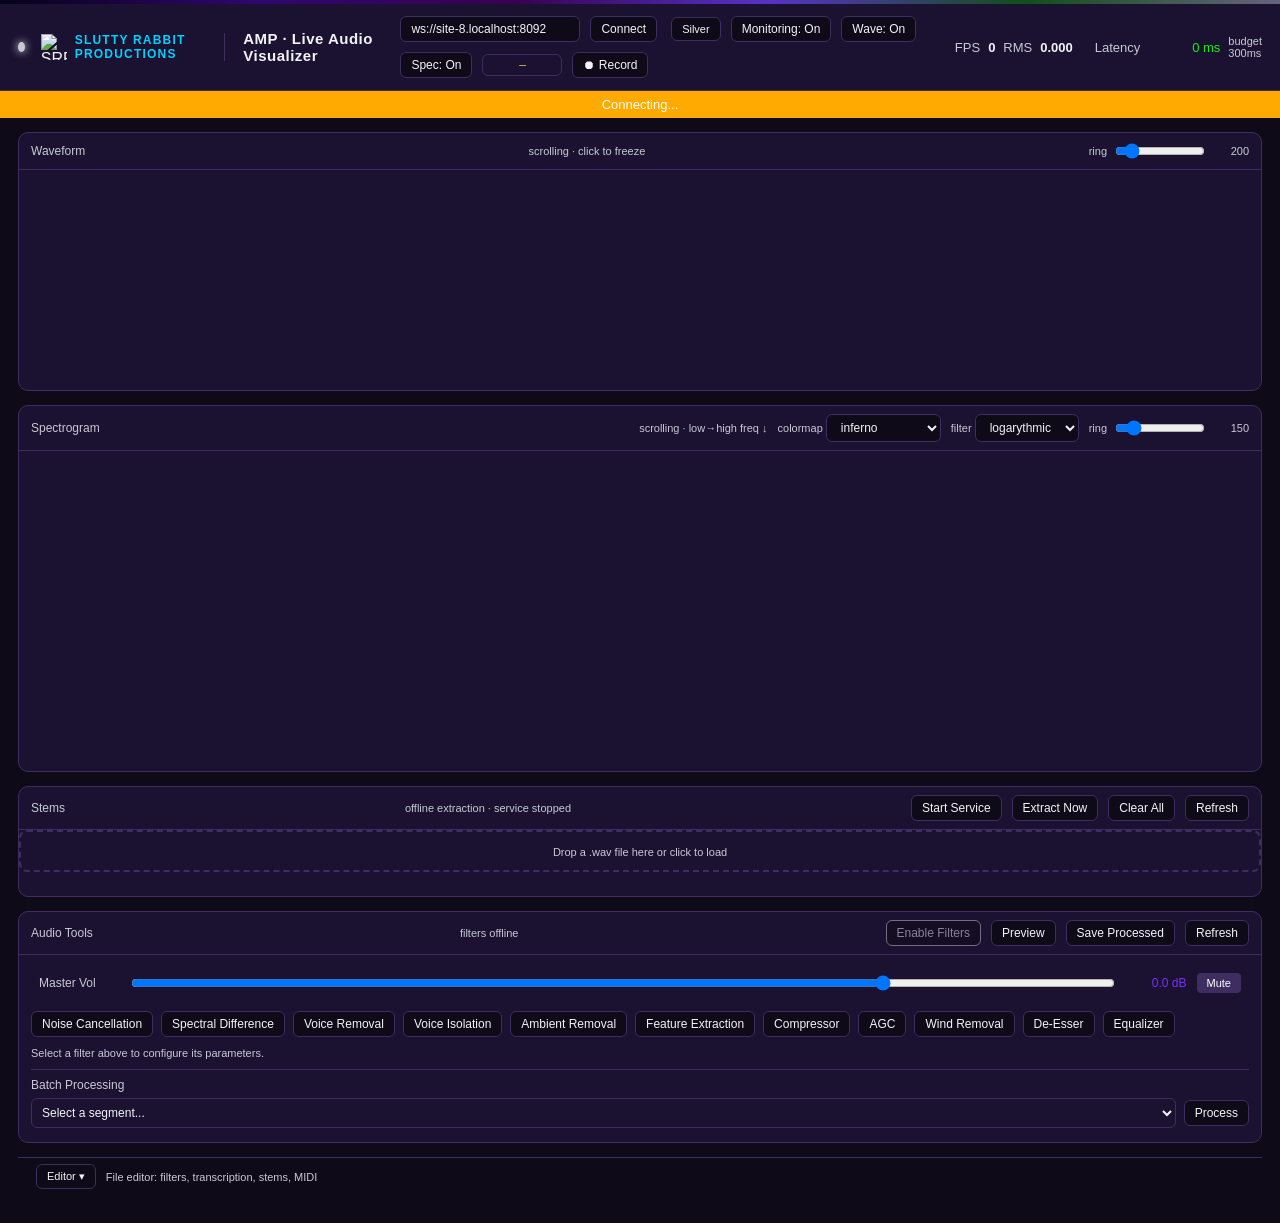
==== commit b435e7d0: "AMP: audio pipeline, filters, tools, theme pack, web UI - Android: low-latency audio pipeline (readB" ====
--- a/web/index.html
+++ b/web/index.html
@@ -16,6 +16,44 @@
     --color-secondary: #7a2fff;
     --color-accent: #00d1ff;
     --color-border: #3d2d61;
+    /* Spectral gradient - 6-stop: dark navy → violet → indigo → blue-purple → green → slate */
+    --srp-spectral-0: #060119;
+    --srp-spectral-1: #2F076E;
+    --srp-spectral-2: #370150;
+    --srp-spectral-3: #5633C7;
+    --srp-spectral-4: #134E1A;
+    --srp-spectral-5: #65637E;
+  }
+
+  .spectral-bar {
+    height: 4px;
+    background: linear-gradient(90deg,
+      var(--srp-spectral-0) 0%,
+      var(--srp-spectral-1) 20%,
+      var(--srp-spectral-2) 40%,
+      var(--srp-spectral-3) 60%,
+      var(--srp-spectral-4) 80%,
+      var(--srp-spectral-5) 100%
+    );
+    width: 100%;
+    position: sticky;
+    top: 0;
+    z-index: 1000;
+  }
+
+  .spectral-text {
+    background: linear-gradient(90deg,
+      var(--srp-spectral-0) 0%,
+      var(--srp-spectral-1) 20%,
+      var(--srp-spectral-2) 40%,
+      var(--srp-spectral-3) 60%,
+      var(--srp-spectral-4) 80%,
+      var(--srp-spectral-5) 100%
+    );
+    -webkit-background-clip: text;
+    background-clip: text;
+    -webkit-text-fill-color: transparent;
+    color: transparent;
   }
   * { box-sizing: border-box; }
   html, body {
@@ -107,6 +145,7 @@
 <link rel="stylesheet" href="editor.css" />
 </head>
 <body>
+<div class="spectral-bar"></div>
 <header>
   <span id="statusDot" class="status-dot"></span>
   <a class="brand" href="https://sluttyrabbit.productions" title="Slutty Rabbit Productions" target="_blank" rel="noopener">
@@ -158,6 +197,7 @@
             <option value="inferno">inferno</option>
             <option value="viridis">viridis</option>
             <option value="mono">mono (green)</option>
+            <option value="spectral">spectral</option>
           </select>
         </label>
         <label class="hint">filter
@@ -214,6 +254,13 @@
       </span>
     </div>
     <div style="padding:10px 12px;">
+      <!-- Master Volume -->
+      <div style="display:flex; align-items:center; gap:10px; margin-bottom:10px; padding:8px; background:#1a1230; border-radius:6px;">
+        <span style="font-size:12px; color:#c8c9d4; min-width:80px;">Master Vol</span>
+        <input type="range" id="masterVolumeSlider" min="-20" max="6" step="0.5" value="0" style="flex:1;">
+        <span id="masterVolumeVal" style="font-size:12px; color:#7a2fff; min-width:60px; text-align:right;">0.0 dB</span>
+        <button id="masterVolumeMute" style="background:#3d2d61; color:#fff; border:none; border-radius:4px; padding:4px 10px; cursor:pointer; font-size:11px;">Mute</button>
+      </div>
       <div style="display:flex; flex-wrap:wrap; gap:8px; margin-bottom:10px;">
         <button class="filter-btn" data-filter="noise_cancellation">Noise Cancellation</button>
         <button class="filter-btn" data-filter="spectral_difference">Spectral Difference</button>
@@ -316,8 +363,8 @@
   budgetVal.textContent = 'budget ' + cfg.budgetMs.toFixed(0) + 'ms';
 
   // ── Ring buffers ──
-  const WAVE_HISTORY_DEFAULT = 600;
-  const SPEC_HISTORY_DEFAULT = 400;
+  const WAVE_HISTORY_DEFAULT = 200;
+  const SPEC_HISTORY_DEFAULT = 150;
 
   function createRingBuffer(capacity) {
     const buf = new Array(capacity);
@@ -423,7 +470,24 @@
     for (let i = 0; i < 256; i++) {
       const t = i / 255;
       let r, g, b;
-      if (name === 'mono') {
+      if (name === 'spectral') {
+        // 6-stop spectral gradient: dark navy → violet → indigo → blue-purple → green → slate
+        const stops = [
+          [6, 1, 25],     // #060119
+          [47, 7, 110],   // #2F076E
+          [55, 1, 80],    // #370150
+          [86, 51, 199],  // #5633C7
+          [19, 78, 26],   // #134E1A
+          [101, 99, 126]  // #65637E
+        ];
+        const seg = t * 5;
+        const segIdx = Math.min(4, Math.floor(seg));
+        const frac = seg - segIdx;
+        const a = stops[segIdx], b2 = stops[segIdx+1];
+        r = Math.round(a[0] + (b2[0]-a[0]) * frac);
+        g = Math.round(a[1] + (b2[1]-a[1]) * frac);
+        b = Math.round(a[2] + (b2[2]-a[2]) * frac);
+      } else if (name === 'mono') {
         r = 18 * t; g = 240 * t; b = 18 * t;
       } else if (name === 'viridis') {
         // cheap viridis approximation
@@ -526,6 +590,41 @@
           setGraphToggle('wave', msg.graph_states.wave_active !== false && msg.graph_states.wave_manual !== false);
           setGraphToggle('spec', msg.graph_states.spec_active !== false && msg.graph_states.spec_manual !== false);
         }
+        if (msg.volume) {
+          const gainDb = msg.volume.gain_db;
+          if (!isNaN(gainDb) && masterVolSlider) {
+            masterVolSlider.value = gainDb;
+            masterVolVal.textContent = (gainDb >= 0 ? "+" : "") + gainDb.toFixed(1) + " dB";
+          }
+        }
+        return;
+      }
+      if (msg.type === 'filter_state') {
+        if (msg.state && msg.state.active_filters) {
+          for (const filt of msg.state.active_filters) {
+            if (filt.name === 'spectral_difference' && filt.calibration) {
+              const calStatus = document.getElementById('calStatus_spectral_difference');
+              if (calStatus) {
+                const c = filt.calibration;
+                if (c.calibrated) {
+                  calStatus.textContent = "Status: Calibrated (" + c.frame_count + "/" + c.noise_frames + " frames)";
+                  calStatus.style.color = "#4dff4d";
+                } else {
+                  calStatus.textContent = "Status: Learning... (" + c.frame_count + "/" + c.noise_frames + " frames)";
+                  calStatus.style.color = "#ffaa00";
+                }
+              }
+            }
+          }
+        }
+        const toolsStatus = document.getElementById('toolsStatus');
+        if (toolsStatus && msg.state) {
+          if (msg.state.enabled && msg.state.active_filters) {
+            toolsStatus.textContent = "filters active: " + msg.state.active_filters.map(f => f.name).join(", ");
+          } else {
+            toolsStatus.textContent = "filters offline";
+          }
+        }
         return;
       }
       // analysis frame
@@ -659,20 +758,39 @@
       return;
     }
 
+    // Radial gradient centered on canvas, using theme pack spectral colors
+    const cx = w / 2, cy = h / 2;
+    const radius = Math.sqrt(cx * cx + cy * cy);
+    const waveGrad = wctx.createRadialGradient(cx, cy, 0, cx, cy, radius);
+    waveGrad.addColorStop(0, '#5633C7');    /* center: blue-purple (brightest) */
+    waveGrad.addColorStop(0.3, '#370150');  /* indigo */
+    waveGrad.addColorStop(0.6, '#2F076E');  /* violet */
+    waveGrad.addColorStop(1, '#060119');    /* edge: dark navy (darkest) */
+
     const oldestVisibleIdx = oldestIdx;
     for (let f = oldestVisibleIdx; f < historyLen; f++) {
       const buf = ringItem(waveRb, f);
       if (!buf) continue;
       const framePos = f - oldestVisibleIdx;
       const x = framePos * colW;
-      wctx.strokeStyle = 'rgba(0,209,255,0.85)';
+
+      // Full wave: filled shape mirrored around center line
+      wctx.fillStyle = waveGrad;
       wctx.beginPath();
+      // Top edge (above center)
       for (let i = 0; i < n; i++) {
         const px = x + (i / n) * colW;
-        const py = h / 2 - buf[i] * (h / 2 - 4);
-        if (i === 0) wctx.moveTo(px, py); else wctx.lineTo(px, py);
-      }
-      wctx.stroke();
+        const pyTop = h / 2 - buf[i] * (h / 2 - 4);
+        if (i === 0) wctx.moveTo(px, pyTop); else wctx.lineTo(px, pyTop);
+      }
+      // Bottom edge (below center, reversed)
+      for (let i = n - 1; i >= 0; i--) {
+        const px = x + (i / n) * colW;
+        const pyBot = h / 2 + buf[i] * (h / 2 - 4);
+        wctx.lineTo(px, pyBot);
+      }
+      wctx.closePath();
+      wctx.fill();
     }
     drawWaveMeter(h);
   }
@@ -1117,6 +1235,44 @@
   let toolsEnabled = false;
   let activeFilters = new Set();
   let filterParams = {};
+
+  // Master volume control
+  const masterVolSlider = document.getElementById("masterVolumeSlider");
+  const masterVolVal = document.getElementById("masterVolumeVal");
+  const masterVolMute = document.getElementById("masterVolumeMute");
+  let lastNonMuteGain = 1.0;
+
+  if (masterVolSlider) {
+    masterVolSlider.addEventListener("input", () => {
+      const db = parseFloat(masterVolSlider.value);
+      masterVolVal.textContent = (db >= 0 ? "+" : "") + db.toFixed(1) + " dB";
+      if (ws && ws.readyState === 1) {
+        ws.send(JSON.stringify({type:"volume", cmd:"set_gain_db", db: db}));
+      }
+    });
+  }
+  if (masterVolMute) {
+    masterVolMute.addEventListener("click", () => {
+      if (masterVolMute.textContent === "Mute") {
+        lastNonMuteGain = parseFloat(masterVolSlider.value);
+        masterVolSlider.value = -20;
+        masterVolVal.textContent = "-20.0 dB";
+        masterVolMute.textContent = "Unmute";
+        masterVolMute.style.background = "#7a2fff";
+        if (ws && ws.readyState === 1) {
+          ws.send(JSON.stringify({type:"volume", cmd:"mute"}));
+        }
+      } else {
+        masterVolSlider.value = lastNonMuteGain;
+        masterVolVal.textContent = (lastNonMuteGain >= 0 ? "+" : "") + lastNonMuteGain.toFixed(1) + " dB";
+        masterVolMute.textContent = "Mute";
+        masterVolMute.style.background = "#3d2d61";
+        if (ws && ws.readyState === 1) {
+          ws.send(JSON.stringify({type:"volume", cmd:"unmute"}));
+        }
+      }
+    });
+  }
   const FILTER_REGISTRY = {
     noise_cancellation: {
       strength: {type:"float", min:0, max:1, default:0.5, label:"Strength"},
@@ -1252,6 +1408,9 @@
             if (d.style.fontSize === "9px") d.textContent = "+0.0 dB";
           });
           sendFilterConfig();
+          if (ws && ws.readyState === 1) {
+            ws.send(JSON.stringify({type:"filter_cmd", cmd:"reset", filter:"equalizer"}));
+          }
         });
         eqContainer.appendChild(resetBtn);
         toolsParams.appendChild(eqContainer);
@@ -1260,7 +1419,48 @@
 
       const div = document.createElement("div");
       div.style.cssText = "border:1px solid #3d2d61; border-radius:6px; padding:6px 8px;";
-      div.innerHTML = "<div style='font-size:11px; color:#7a2fff; margin-bottom:4px;'>" + fname + "</div>";
+      const headerDiv = document.createElement("div");
+      headerDiv.style.cssText = "display:flex; justify-content:space-between; align-items:center; margin-bottom:4px;";
+      headerDiv.innerHTML = "<span style='font-size:11px; color:#7a2fff;'>" + fname + "</span>";
+      const resetBtn = document.createElement("button");
+      resetBtn.textContent = "Reset";
+      resetBtn.style.cssText = "background:#3d2d61; color:#fff; border:none; border-radius:3px; padding:2px 8px; cursor:pointer; font-size:10px;";
+      resetBtn.addEventListener("click", () => {
+        for (const [pname, pdef] of Object.entries(params)) {
+          filterParams[fname + "." + pname] = pdef.default;
+        }
+        renderFilterParams();
+        sendFilterConfig();
+        if (ws && ws.readyState === 1) {
+          ws.send(JSON.stringify({type:"filter_cmd", cmd:"reset", filter:fname}));
+        }
+      });
+      headerDiv.appendChild(resetBtn);
+      div.appendChild(headerDiv);
+      
+      // Calibration UI for spectral difference
+      if (fname === "spectral_difference") {
+        const calDiv = document.createElement("div");
+        calDiv.style.cssText = "background:#1a1230; border-radius:4px; padding:6px; margin-bottom:6px;";
+        calDiv.innerHTML = "<div style='font-size:10px; color:#9aa; margin-bottom:4px;'>Calibration</div>";
+        const calStatus = document.createElement("div");
+        calStatus.id = "calStatus_" + fname;
+        calStatus.style.cssText = "font-size:10px; color:#7a2fff; margin-bottom:4px;";
+        calStatus.textContent = "Status: Not calibrated";
+        const calBtn = document.createElement("button");
+        calBtn.textContent = "Calibrate";
+        calBtn.style.cssText = "background:#7a2fff; color:#fff; border:none; border-radius:3px; padding:3px 10px; cursor:pointer; font-size:10px;";
+        calBtn.addEventListener("click", () => {
+          if (ws && ws.readyState === 1) {
+            ws.send(JSON.stringify({type:"filter_cmd", cmd:"calibrate", filter:"spectral_difference"}));
+            calStatus.textContent = "Status: Calibrating...";
+          }
+        });
+        calDiv.appendChild(calStatus);
+        calDiv.appendChild(calBtn);
+        div.appendChild(calDiv);
+      }
+      
       for (const [pname, pdef] of Object.entries(params)) {
         const row = document.createElement("div");
         row.className = "param-row";
--- a/web/editor.css
+++ b/web/editor.css
@@ -0,0 +1,449 @@
+/* AMP Editor Panel Styles — SRP Theme */
+
+/* ── Header Banner ── */
+.editor-header {
+  display: flex;
+  align-items: center;
+  gap: 12px;
+  padding: 8px 12px;
+  border-bottom: 1px solid var(--color-border);
+  background: linear-gradient(90deg, #1a1230 0%, #0f0a18 100%);
+}
+
+.editor-file-info {
+  display: flex;
+  align-items: center;
+  gap: 8px;
+  min-width: 0;
+  flex: 0 1 auto;
+}
+
+.editor-file-icon {
+  font-size: 18px;
+  flex-shrink: 0;
+}
+
+.editor-file-name {
+  font-size: 12px;
+  font-weight: 600;
+  color: var(--color-text);
+  white-space: nowrap;
+  overflow: hidden;
+  text-overflow: ellipsis;
+}
+
+.editor-file-meta {
+  font-size: 11px;
+  color: var(--color-text-muted);
+  flex-shrink: 0;
+}
+
+.editor-transport {
+  display: flex;
+  align-items: center;
+  gap: 4px;
+}
+
+.transport-btn {
+  background: var(--color-bg);
+  border: 1px solid var(--color-border);
+  border-radius: 4px;
+  color: var(--color-text);
+  width: 28px;
+  height: 28px;
+  display: flex;
+  align-items: center;
+  justify-content: center;
+  cursor: pointer;
+  font-size: 11px;
+  padding: 0;
+}
+
+.transport-btn:hover {
+  border-color: var(--color-accent);
+  background: #2a1a4a;
+}
+
+.editor-time {
+  font-size: 11px;
+  font-variant-numeric: tabular-nums;
+  color: var(--color-text-muted);
+  margin-left: 6px;
+}
+
+.editor-actions {
+  display: flex;
+  align-items: center;
+  gap: 6px;
+}
+
+.editor-btn {
+  background: var(--color-bg);
+  border: 1px solid var(--color-border);
+  border-radius: 6px;
+  color: var(--color-text);
+  padding: 5px 10px;
+  font-size: 11px;
+  cursor: pointer;
+}
+
+.editor-btn:hover {
+  border-color: var(--color-accent);
+}
+
+.editor-btn.primary {
+  background: #2a1a4a;
+  border-color: var(--color-secondary);
+  color: #e0d0ff;
+}
+
+.editor-btn.primary:hover {
+  background: #3a2a5a;
+  border-color: var(--color-accent);
+}
+
+.editor-btn.active {
+  background: #1a3a1a;
+  border-color: var(--color-primary);
+  color: var(--color-primary);
+}
+
+/* ── Tab Bar ── */
+.editor-tabs {
+  display: flex;
+  border-bottom: 1px solid var(--color-border);
+  background: var(--color-surface);
+}
+
+.editor-tab {
+  background: transparent;
+  border: none;
+  border-bottom: 2px solid transparent;
+  color: var(--color-text-muted);
+  padding: 8px 16px;
+  font-size: 12px;
+  cursor: pointer;
+  flex: 1;
+}
+
+.editor-tab:hover {
+  color: var(--color-text);
+}
+
+.editor-tab.active {
+  color: var(--color-primary);
+  border-bottom-color: var(--color-primary);
+  background: rgba(18, 240, 18, 0.06);
+}
+
+/* ── Tab Content ── */
+.editor-tab-content {
+  display: none;
+  padding: 12px;
+}
+
+.editor-tab-content.active {
+  display: block;
+}
+
+.editor-section {
+  margin-bottom: 12px;
+}
+
+.editor-section-title {
+  font-size: 12px;
+  font-weight: 600;
+  color: var(--color-text-muted);
+  margin-bottom: 8px;
+  text-transform: uppercase;
+  letter-spacing: 0.5px;
+}
+
+.editor-form-row {
+  display: flex;
+  align-items: center;
+  gap: 8px;
+  margin-bottom: 8px;
+}
+
+.editor-form-row label {
+  font-size: 11px;
+  color: var(--color-text-muted);
+  min-width: 80px;
+  flex-shrink: 0;
+}
+
+.editor-form-row select,
+.editor-form-row input[type="text"] {
+  background: var(--color-bg);
+  border: 1px solid var(--color-border);
+  border-radius: 4px;
+  color: var(--color-text);
+  padding: 4px 8px;
+  font-size: 11px;
+  flex: 1;
+}
+
+.editor-static-text {
+  font-size: 11px;
+  color: var(--color-text);
+}
+
+.editor-apply-row {
+  display: flex;
+  align-items: center;
+  gap: 8px;
+  margin-top: 8px;
+}
+
+.editor-status {
+  font-size: 11px;
+  color: var(--color-text-muted);
+}
+
+.editor-status.ok {
+  color: var(--color-primary);
+}
+
+.editor-status.error {
+  color: #ff4d4d;
+}
+
+.editor-result-area {
+  margin-top: 12px;
+  max-height: 200px;
+  overflow-y: auto;
+  border: 1px solid var(--color-border);
+  border-radius: 6px;
+  padding: 8px;
+  background: var(--color-bg);
+}
+
+.editor-result-empty {
+  font-size: 11px;
+  color: var(--color-text-muted);
+  text-align: center;
+  padding: 16px;
+}
+
+.editor-json {
+  font-family: 'Courier New', monospace;
+  font-size: 11px;
+  color: #c8c9d4;
+  white-space: pre-wrap;
+  word-break: break-all;
+}
+
+/* ── Filter List ── */
+.filter-list {
+  display: flex;
+  flex-direction: column;
+  gap: 4px;
+}
+
+.filter-item {
+  display: flex;
+  align-items: center;
+  gap: 8px;
+  padding: 4px 8px;
+  border: 1px solid transparent;
+  border-radius: 4px;
+}
+
+.filter-item:hover {
+  background: rgba(255, 255, 255, 0.03);
+  border-color: var(--color-border);
+}
+
+.filter-item input[type="checkbox"] {
+  margin: 0;
+  cursor: pointer;
+}
+
+.filter-item label {
+  font-size: 11px;
+  color: var(--color-text);
+  cursor: pointer;
+  flex-shrink: 0;
+  min-width: 120px;
+}
+
+.filter-params {
+  display: flex;
+  flex-wrap: wrap;
+  gap: 6px;
+  flex: 1;
+}
+
+.filter-params .param-control {
+  display: flex;
+  align-items: center;
+  gap: 4px;
+}
+
+.filter-params .param-control label {
+  font-size: 10px;
+  color: var(--color-text-muted);
+  min-width: auto;
+}
+
+.filter-params .param-control input[type="range"] {
+  width: 60px;
+}
+
+/* ── Help Overlay ── */
+.editor-help-overlay {
+  position: fixed;
+  top: 0; left: 0; right: 0; bottom: 0;
+  background: rgba(0, 0, 0, 0.8);
+  z-index: 100;
+  display: flex;
+  align-items: center;
+  justify-content: center;
+}
+
+.editor-help-content {
+  background: var(--color-surface);
+  border: 1px solid var(--color-border);
+  border-radius: 10px;
+  max-width: 600px;
+  max-height: 80vh;
+  overflow: hidden;
+  display: flex;
+  flex-direction: column;
+}
+
+.editor-help-header {
+  display: flex;
+  align-items: center;
+  justify-content: space-between;
+  padding: 12px 16px;
+  border-bottom: 1px solid var(--color-border);
+  font-size: 14px;
+  font-weight: 600;
+}
+
+.editor-help-body {
+  padding: 16px;
+  overflow-y: auto;
+  font-size: 12px;
+  line-height: 1.6;
+}
+
+.editor-help-body h3 {
+  margin: 16px 0 8px;
+  font-size: 13px;
+  color: var(--color-primary);
+}
+
+.editor-help-body h3:first-child {
+  margin-top: 0;
+}
+
+.editor-help-body p {
+  margin: 0 0 8px;
+  color: var(--color-text-muted);
+}
+
+.editor-help-body ul {
+  margin: 0;
+  padding-left: 20px;
+  color: var(--color-text-muted);
+}
+
+.editor-help-body li {
+  margin-bottom: 4px;
+}
+
+.editor-help-body code {
+  background: var(--color-bg);
+  border: 1px solid var(--color-border);
+  border-radius: 3px;
+  padding: 1px 5px;
+  font-family: 'Courier New', monospace;
+  font-size: 11px;
+}
+
+/* ── Waveform Mini Preview ── */
+.editor-waveform {
+  width: 100%;
+  height: 48px;
+  background: var(--color-bg);
+  border: 1px solid var(--color-border);
+  border-radius: 4px;
+  margin-top: 8px;
+}
+
+/* ── Transcript Result ── */
+.transcript-segment {
+  padding: 4px 0;
+  border-bottom: 1px solid rgba(61, 45, 97, 0.4);
+}
+
+.transcript-segment:last-child {
+  border-bottom: none;
+}
+
+.transcript-time {
+  font-family: 'Courier New', monospace;
+  font-size: 10px;
+  color: var(--color-accent);
+  margin-right: 8px;
+}
+
+.transcript-text {
+  font-size: 12px;
+  color: var(--color-text);
+}
+
+.transcript-confidence {
+  font-size: 10px;
+  color: var(--color-text-muted);
+  float: right;
+}
+
+/* ── Stem Result ── */
+.stem-item {
+  display: flex;
+  align-items: center;
+  gap: 8px;
+  padding: 6px 8px;
+  background: var(--color-bg);
+  border: 1px solid var(--color-border);
+  border-radius: 4px;
+  margin-bottom: 4px;
+}
+
+.stem-name {
+  font-size: 12px;
+  font-weight: 600;
+  min-width: 60px;
+}
+
+.stem-name.vocals { color: #ff6b6b; }
+.stem-name.bass { color: #ffd23f; }
+.stem-name.drums { color: #00d1ff; }
+.stem-name.guitar { color: #c084fc; }
+.stem-name.other { color: #a0aec0; }
+.stem-name.noise { color: #718096; }
+
+.stem-play-btn {
+  background: transparent;
+  border: 1px solid var(--color-border);
+  border-radius: 3px;
+  color: var(--color-text-muted);
+  cursor: pointer;
+  padding: 2px 6px;
+  font-size: 10px;
+}
+
+.stem-play-btn:hover {
+  border-color: var(--color-accent);
+  color: var(--color-accent);
+}
+
+.stem-download-btn {
+  margin-left: auto;
+  font-size: 10px;
+  color: var(--color-text-muted);
+}
